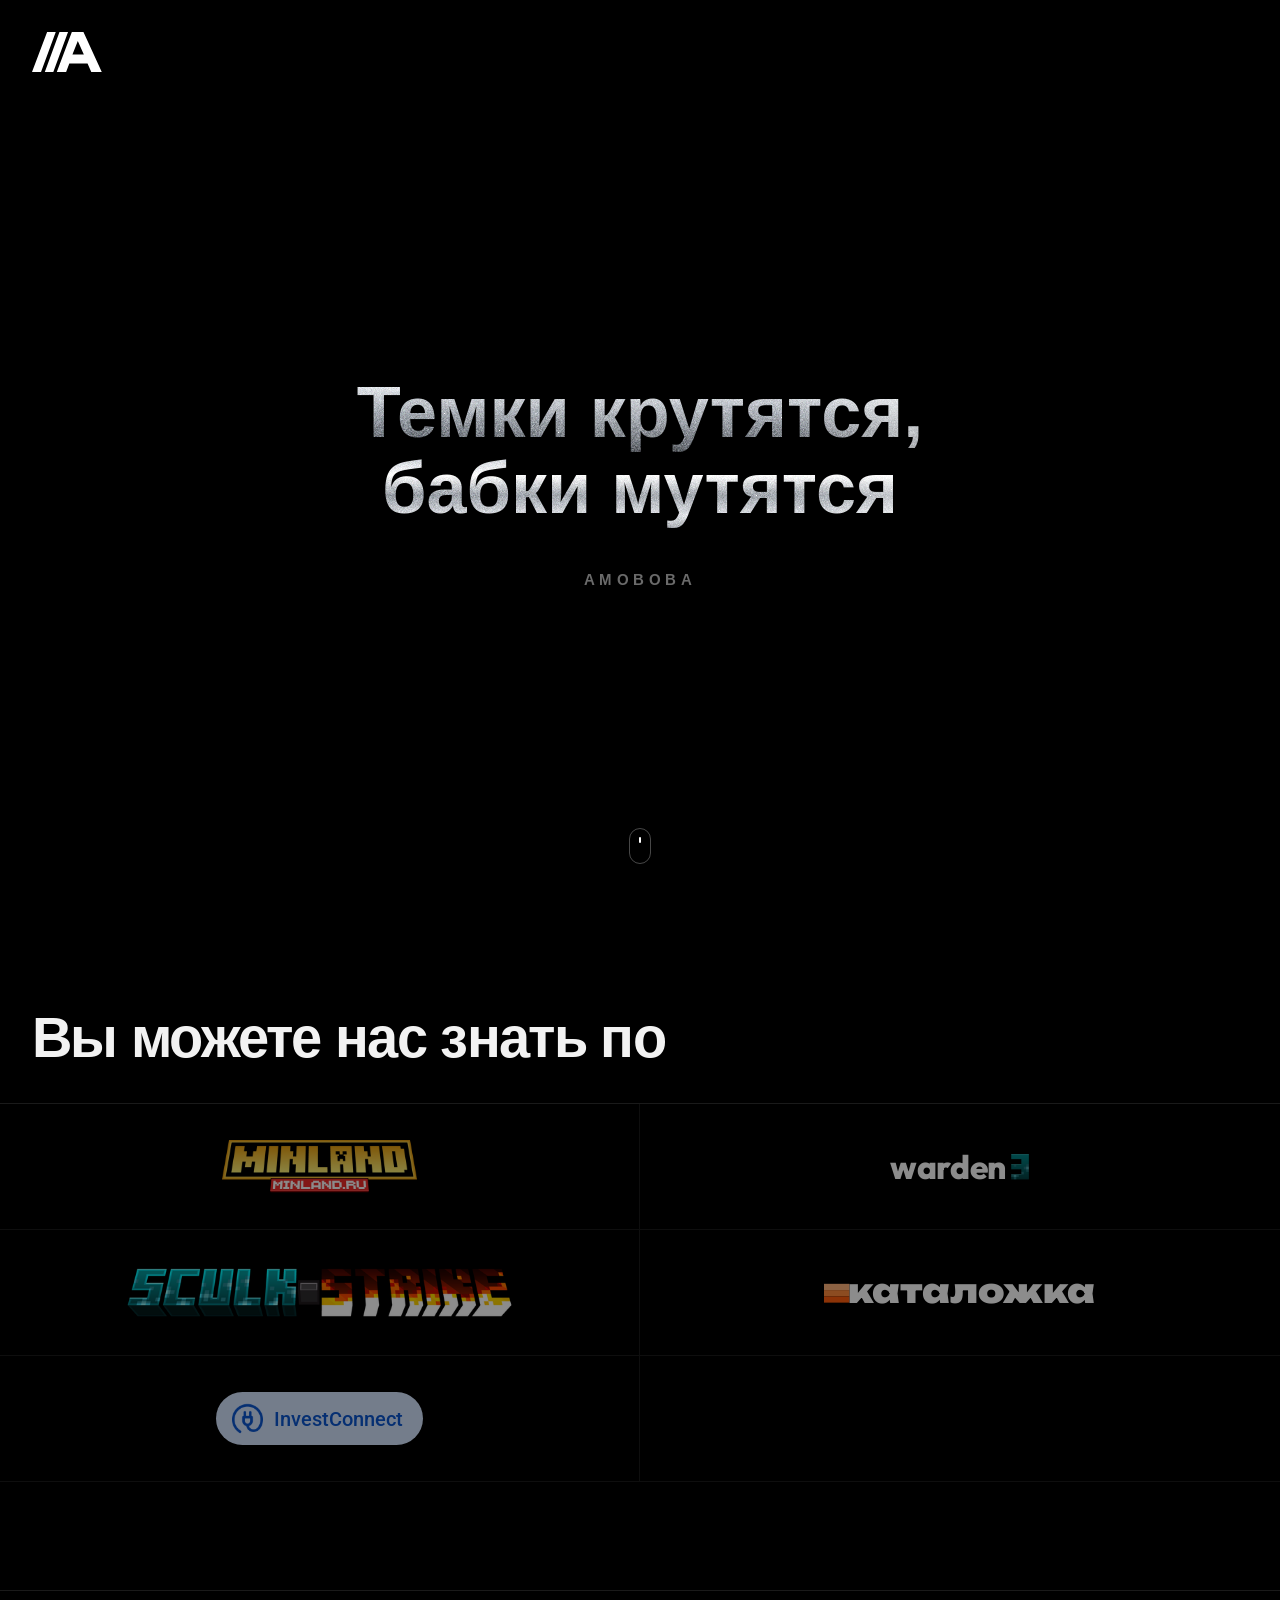
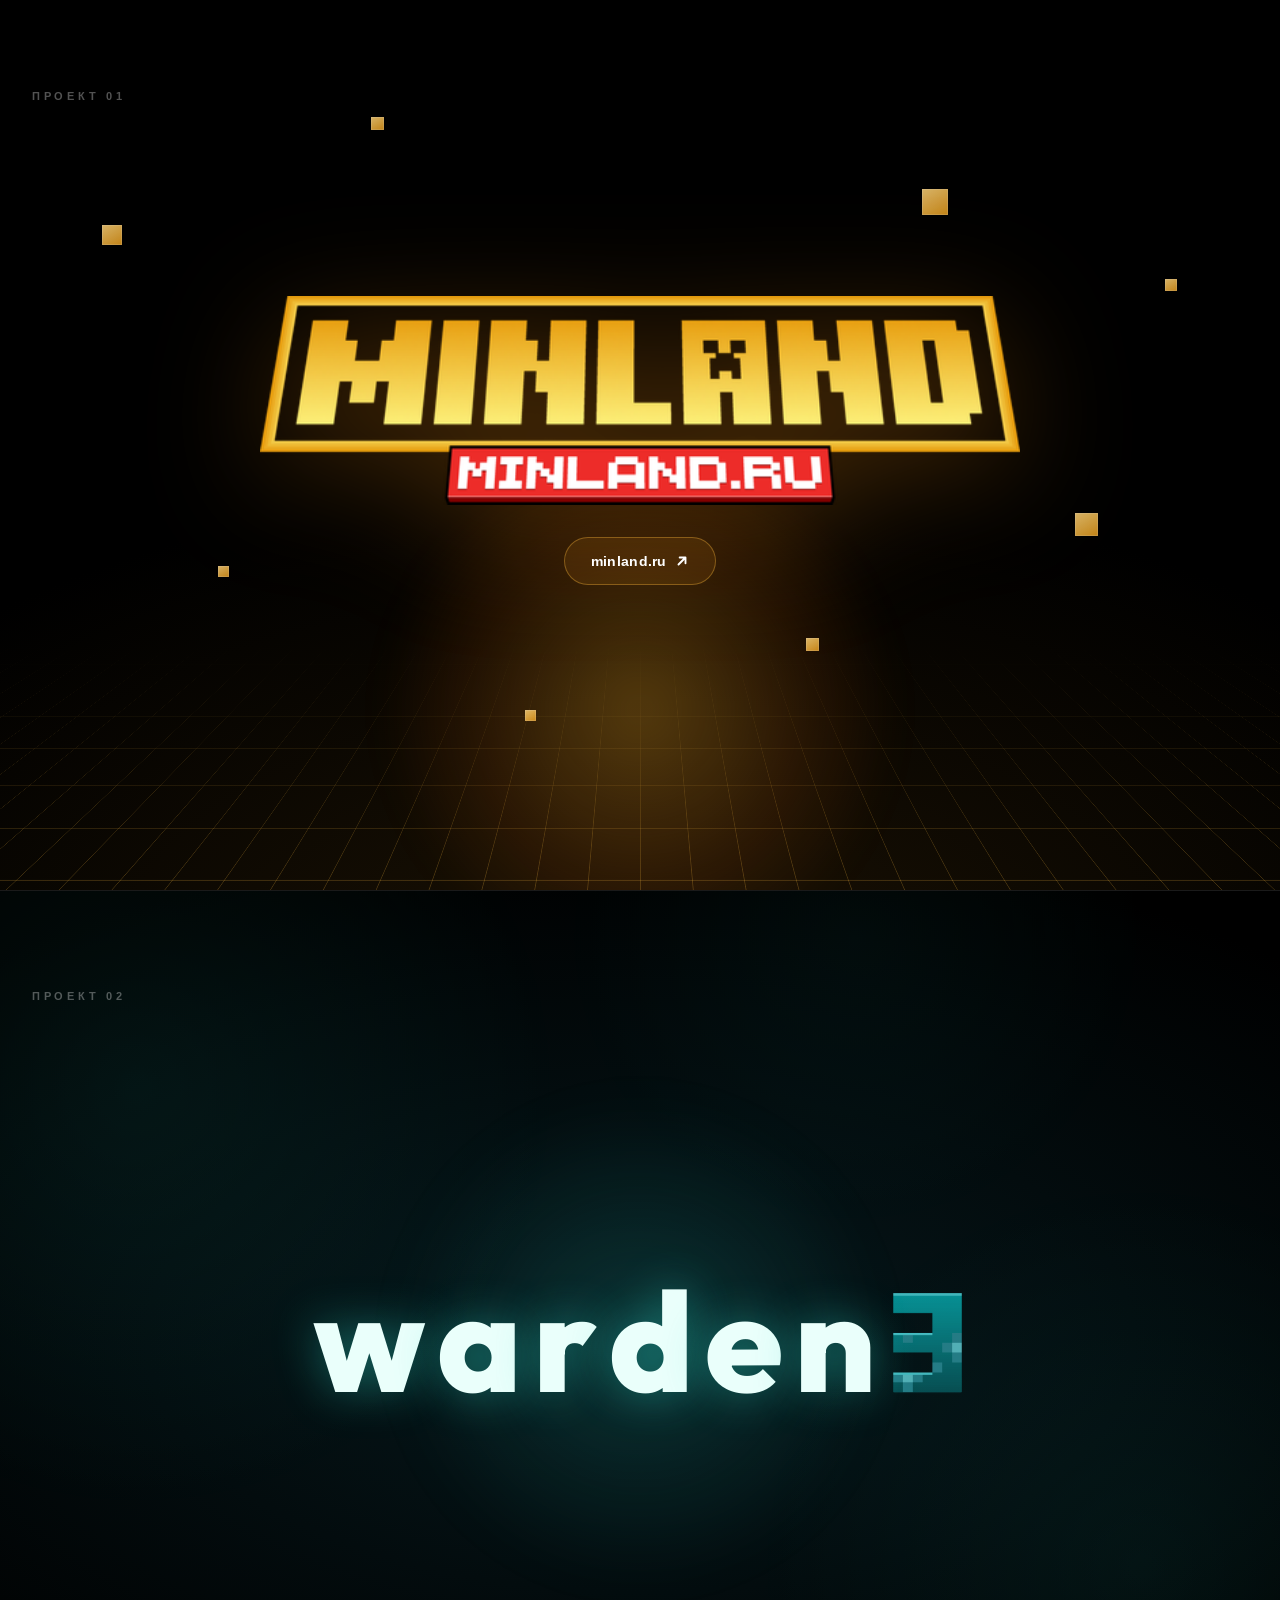
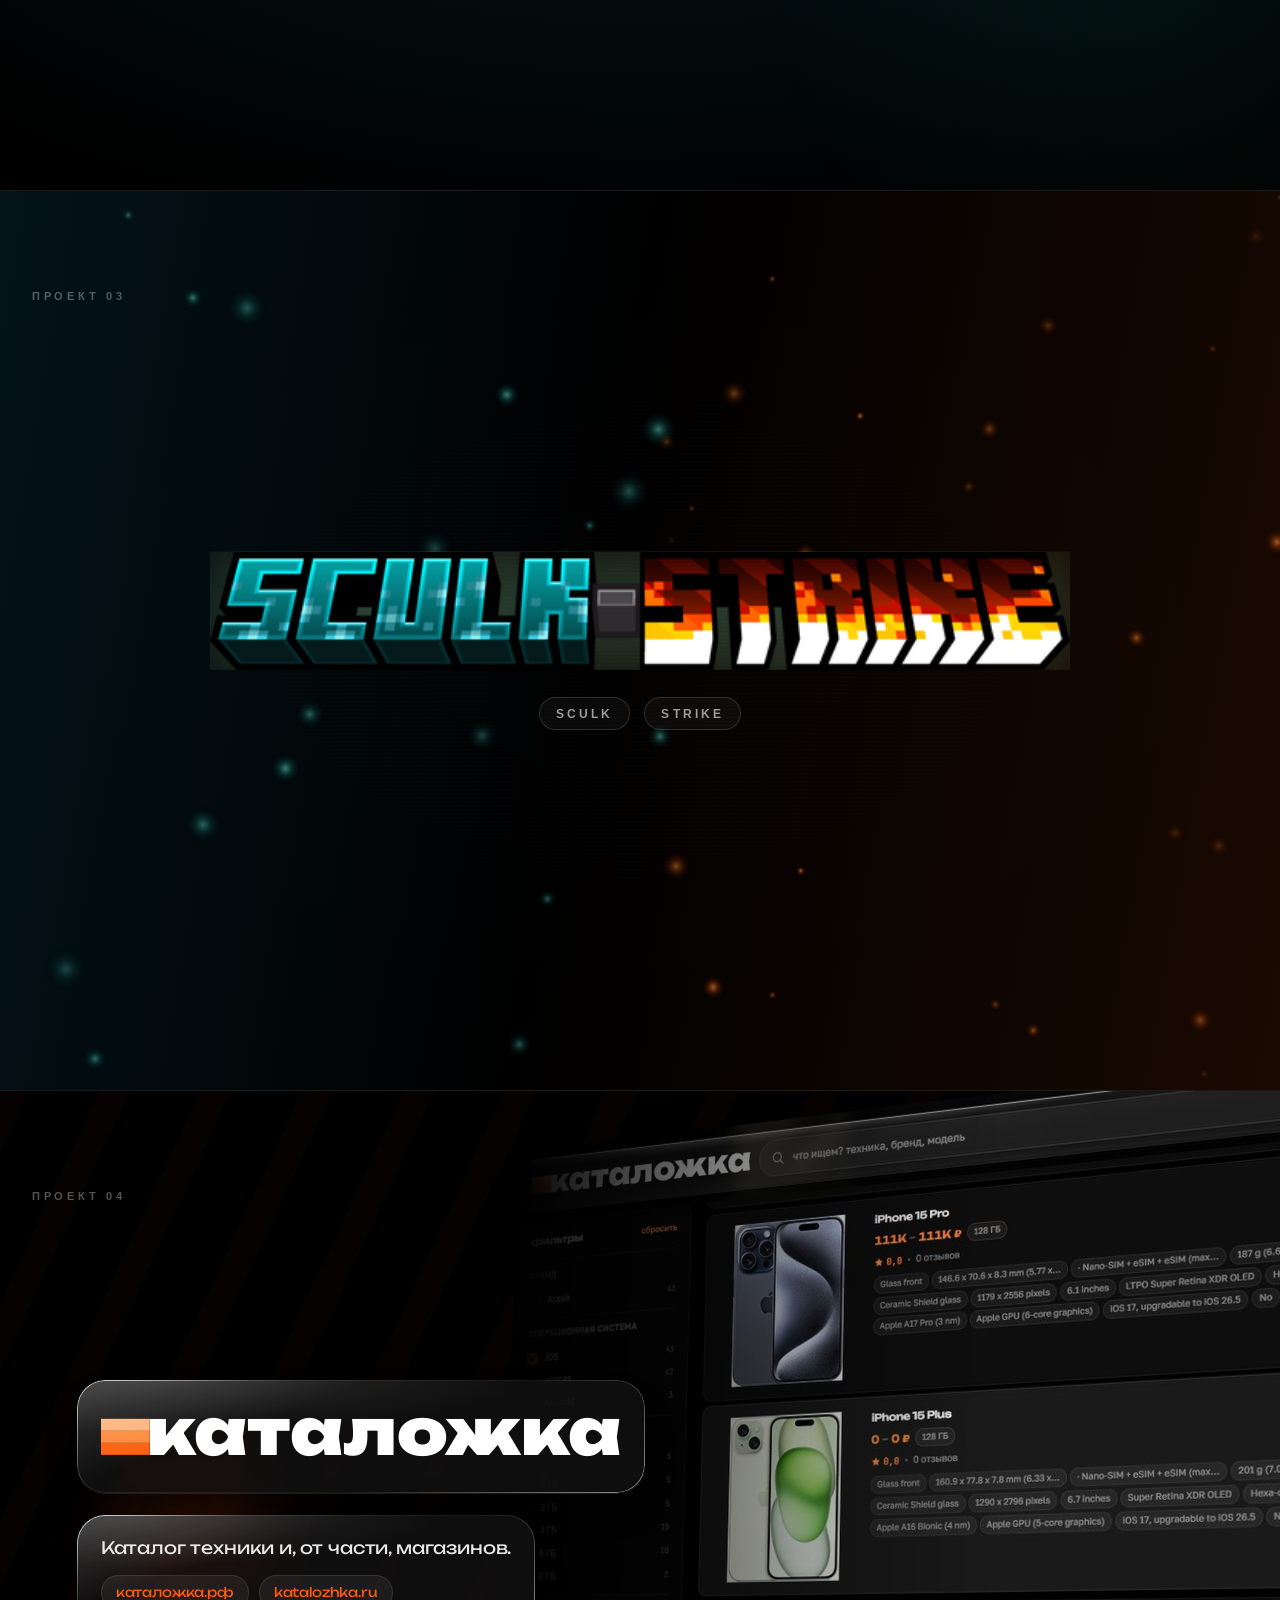
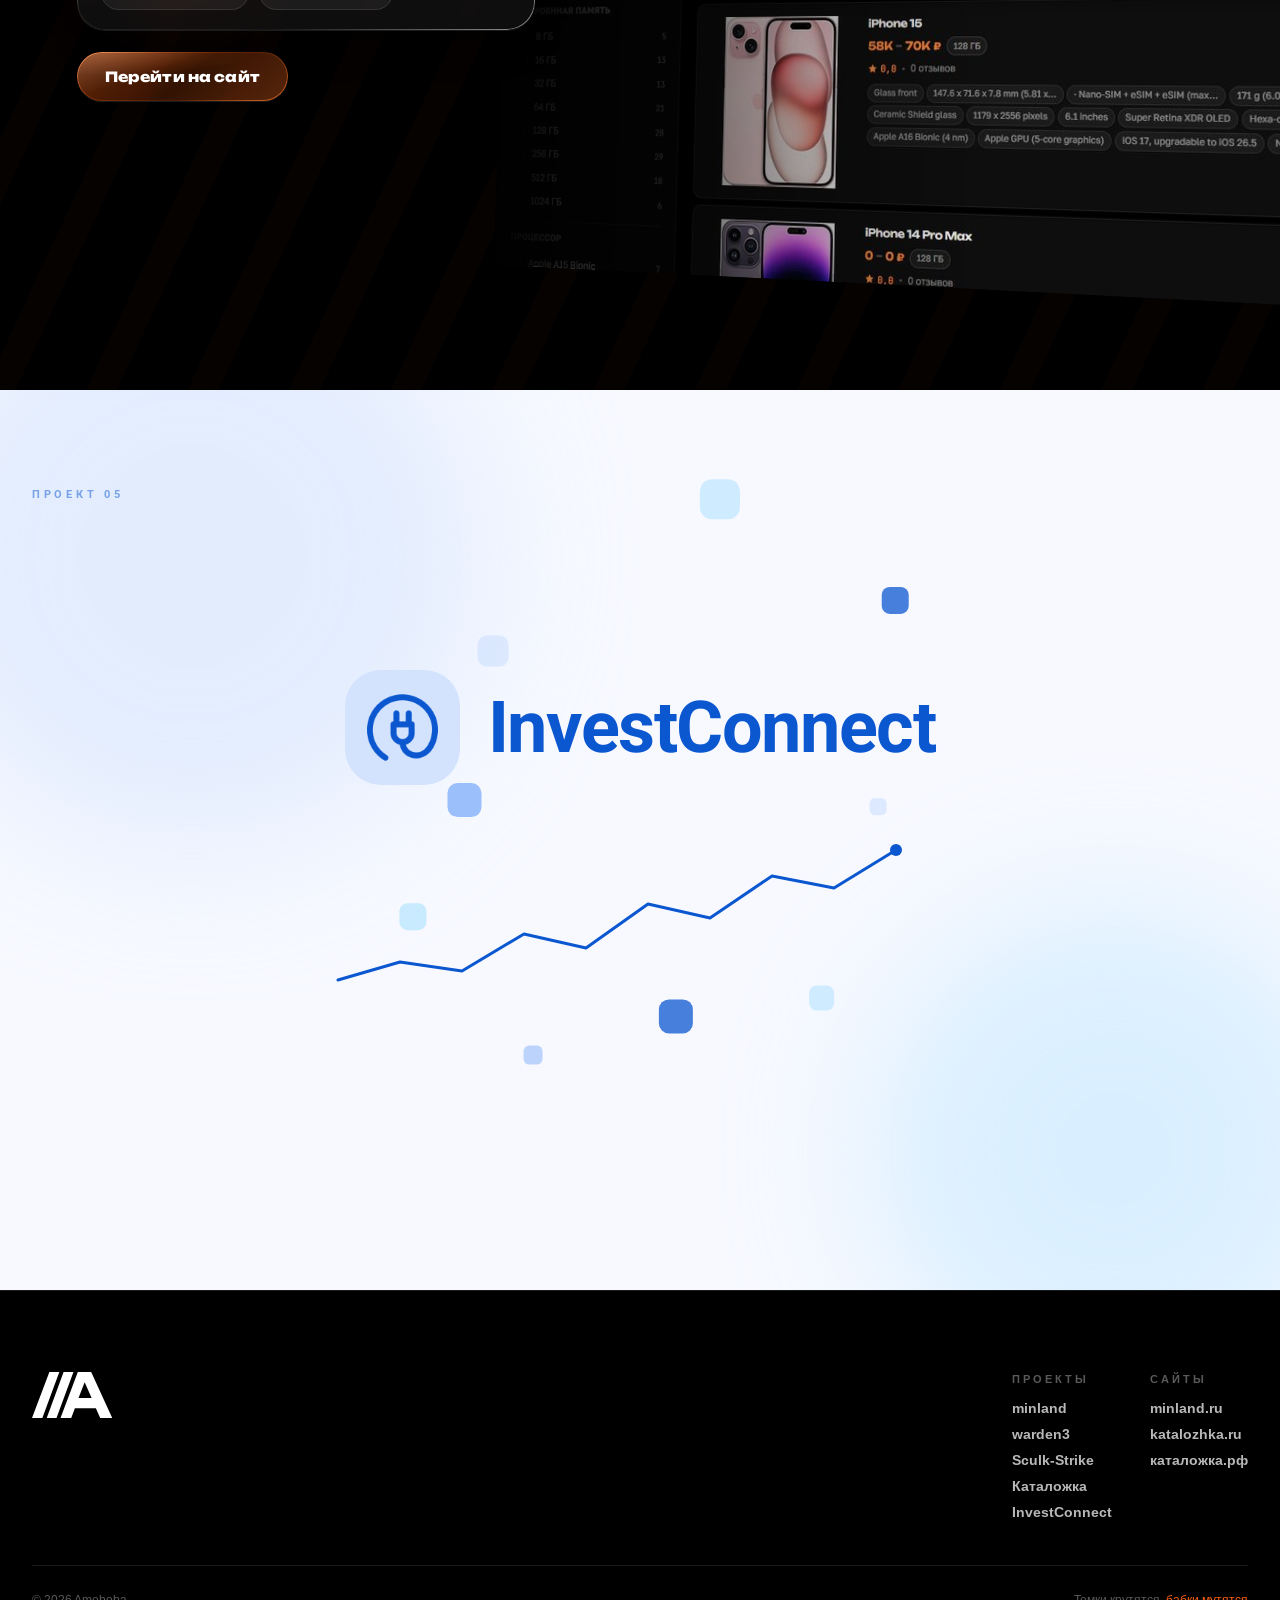
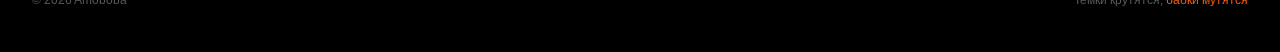
==== index.html @ f7bd3ac0 "Собрать лендинг Amoboba и сделать его динамичнее Страница из одного файла разложена по репозиторию: " ====
<!DOCTYPE html>
<html lang="ru">
<head>
<meta charset="UTF-8">
<meta name="viewport" content="width=device-width, initial-scale=1">
<title>Amoboba — темки крутятся, бабки мутятся</title>
<meta name="description" content="Amoboba — студия. Проекты: minland, warden3, Sculk-Strike, Каталожка, InvestConnect.">
<meta name="theme-color" content="#000000">
<link rel="icon" href="assets/favicon.svg" type="image/svg+xml">
<meta property="og:type" content="website">
<meta property="og:title" content="Amoboba">
<meta property="og:description" content="Темки крутятся, бабки мутятся.">
<meta property="og:url" content="https://amoboba.ru/">
<link rel="preconnect" href="https://fonts.googleapis.com">
<link rel="preconnect" href="https://fonts.gstatic.com" crossorigin>
<link href="https://fonts.googleapis.com/css2?family=Arimo:ital,wght@0,400;0,700;1,400;1,700&family=Roboto:wght@400;500;700&family=Unbounded:wght@400;600;800;900&family=Outfit:wght@500;700;800&display=swap" rel="stylesheet">
<link rel="stylesheet" href="assets/css/style.css">
<noscript><style>.intro{display:none}body{overflow:auto}</style></noscript>
</head>
<body class="loading">

<!-- заставка: марка проявляется вайпом, потом уходит -->
<div class="intro" id="intro" aria-hidden="true">
  <svg class="intro-mark" viewBox="188 353 937 537" xmlns="http://www.w3.org/2000/svg" aria-hidden="true">
      <path fill-rule="evenodd" fill="#FFFFFF" d="
        M391,353 L507,353 L309,890 L188,890 Z
        M557,353 L672,353 L474,890 L360,890 Z
        M723,353 L879,353 L1125,890 L521,890 Z
        M803,473 L884,656 L731,656 Z
        M689,777 L934,777 L984,890 L646,890 Z"/>
    </svg>
</div>

<div class="progress" id="progress" aria-hidden="true"></div>
<div class="spot" id="spot" aria-hidden="true"></div>

<header class="site-head" id="head">
  <div class="top" id="top">
    <button class="bars" id="bars" type="button" tabindex="-1" aria-hidden="true"></button>
    <button class="mark" id="mark" aria-expanded="false" aria-controls="panel" aria-label="Открыть меню">
      <svg viewBox="188 353 937 537" xmlns="http://www.w3.org/2000/svg" aria-hidden="true">
      <path fill-rule="evenodd" fill="#FFFFFF" d="
        M391,353 L507,353 L309,890 L188,890 Z
        M557,353 L672,353 L474,890 L360,890 Z
        M723,353 L879,353 L1125,890 L521,890 Z
        M803,473 L884,656 L731,656 Z
        M689,777 L934,777 L984,890 L646,890 Z"/>
    </svg>
    </button>
  </div>

  <div class="panel" id="panel">
    <div>
      <nav>
        <a href="#about">О нас</a>
        <a href="#products">Продукты</a>
        <a href="#katalozhka">Каталожка</a>
      </nav>
    </div>
  </div>
</header>

<main>

<section class="hero">
  <h1 class="sr">Amoboba — темки крутятся, бабки мутятся</h1>
  <div class="hero-stage" id="hero-stage">
    <canvas id="silver" aria-hidden="true"></canvas>
  </div>
  <p class="hero-sub">Amoboba</p>
  <div class="hero-scroll" aria-hidden="true"></div>
</section>

<!-- фильтр преломления для стекла -->
<svg width="0" height="0" style="position:absolute" aria-hidden="true">
  <filter id="liquid" x="-6%" y="-6%" width="112%" height="112%" color-interpolation-filters="sRGB">
    <!-- карта смещения: R = сдвиг по X, G = сдвиг по Y, центр нейтральный (128) -->
    <feImage preserveAspectRatio="none" x="0" y="0" width="100%" height="100%" result="map"
      href="data:image/svg+xml;utf8,<svg xmlns='http://www.w3.org/2000/svg' width='400' height='300'><defs><linearGradient id='h' x1='0' y1='0' x2='1' y2='0'><stop offset='0' stop-color='%23c00000'/><stop offset='0.28' stop-color='%23800000'/><stop offset='0.72' stop-color='%23800000'/><stop offset='1' stop-color='%23400000'/></linearGradient><linearGradient id='v' x1='0' y1='0' x2='0' y2='1'><stop offset='0' stop-color='%2300c000'/><stop offset='0.28' stop-color='%23008000'/><stop offset='0.72' stop-color='%23008000'/><stop offset='1' stop-color='%23004000'/></linearGradient></defs><rect width='400' height='300' fill='url(%23h)'/><rect width='400' height='300' fill='url(%23v)' style='mix-blend-mode:screen'/></svg>"/>
    <feGaussianBlur in="map" stdDeviation="8" result="softmap"/>
    <feDisplacementMap in="SourceGraphic" in2="softmap" scale="16"
      xChannelSelector="R" yChannelSelector="G"/>
  </filter>
</svg>

<section class="know reveal" id="about">
  <h2 data-split>Вы можете нас знать по</h2>
</section>

<div class="logos reveal" id="products">
  <a class="lg" href="#minland" style="--i:0; --acc:#e59b1c">
    <span class="lg-inner"><img class="lg-img" src="assets/img/minland.png" alt="minland" loading="lazy" decoding="async"></span>
  </a>
  <a class="lg" href="#warden3" style="--i:1; --acc:#2ad3c4">
    <span class="lg-inner"><span class="lg-wd">warden<img src="assets/img/warden3-mark.png" alt="3" loading="lazy" decoding="async"></span></span>
  </a>
  <a class="lg" href="#sculk-strike" style="--i:2; --acc:#2ad3c4">
    <span class="lg-inner"><img class="lg-img" src="assets/img/sculk-strike.png" alt="Sculk-Strike" loading="lazy" decoding="async"></span>
  </a>
  <a class="lg" href="#katalozhka" style="--i:3; --acc:#ff5e0e">
    <span class="lg-inner"><svg class="kat-logo" xmlns="http://www.w3.org/2000/svg" viewBox="0 0 383.78 53.74">
  <defs>
    <style>
      .kt-1 { fill:#fff; font-family:Unbounded-Black, Unbounded; font-size:46.28px; font-variation-settings:'wght' 900; font-weight:800; }
      .kt-2 { letter-spacing:-.03em; }
      .kt-3 { fill:#ffb37a; }
      .kt-4 { letter-spacing:-.01em; }
      .kt-5 { letter-spacing:0em; }
      .kt-6 { letter-spacing:-.05em; }
      .kt-7 { fill:#ff5e0e; }
      .kt-8 { fill:#ff8a3d; }
    </style>
  </defs>
  <rect class="kt-3" y="13.89" width="36" height="8.87"/>
  <rect class="kt-8" y="22.76" width="36" height="8.87"/>
  <rect class="kt-7" y="31.63" width="36" height="8.87"/>
  <text class="kt-1" transform="translate(33.78 40.5)"><tspan class="kt-2" x="0" y="0">к</tspan><tspan class="kt-5" x="34.62" y="0">а</tspan><tspan class="kt-4" x="74.05" y="0">т</tspan><tspan x="105.53" y="0">ал</tspan><tspan class="kt-6" x="184.49" y="0">о</tspan><tspan class="kt-5" x="219.85" y="0">ж</tspan><tspan class="kt-2" x="275.95" y="0">к</tspan><tspan x="310.57" y="0">а</tspan></text>
</svg></span>
  </a>
  <a class="lg" href="#investconnect" style="--i:4; --acc:#0B57D0">
    <span class="lg-inner"><span class="lg-ic"><img src="assets/img/investconnect-icon.png" alt="" loading="lazy" decoding="async">InvestConnect</span></span>
  </a>
  <span class="lg lg--empty" aria-hidden="true" style="--i:5"></span>
</div>

<!-- ================== MINLAND ================== -->
<section class="work work--ml reveal" id="minland">
  <span class="work-eyebrow">Проект 01</span>
  <div class="ml-sun" aria-hidden="true"></div>
  <div class="ml-floor" aria-hidden="true"></div>
  <div class="ml-cubes" aria-hidden="true">
      <i style="left:8%; top:26%; --s:20px; --r:-9deg; --d:4.5s; --dl:0.25s"></i>
      <i style="left:17%; top:64%; --s:11px; --r:-14deg; --d:5.7s; --dl:0.36s"></i>
      <i style="left:29%; top:14%; --s:13px; --r:5deg; --d:5.0s; --dl:0.47s"></i>
      <i style="left:72%; top:22%; --s:26px; --r:-5deg; --d:3.5s; --dl:0.58s"></i>
      <i style="left:84%; top:58%; --s:23px; --r:8deg; --d:3.6s; --dl:0.69s"></i>
      <i style="left:91%; top:32%; --s:12px; --r:17deg; --d:4.6s; --dl:0.8s"></i>
      <i style="left:63%; top:72%; --s:13px; --r:-4deg; --d:5.2s; --dl:0.91s"></i>
      <i style="left:41%; top:80%; --s:11px; --r:18deg; --d:5.0s; --dl:1.02s"></i>
  </div>
  <img class="ml-logo" src="assets/img/minland.png" alt="minland" loading="lazy" decoding="async">
  <a class="visit" href="https://minland.ru" target="_blank" rel="noopener">minland.ru <svg viewBox="0 0 12 12" fill="none" aria-hidden="true"><path d="M3 9L9 3M9 3H4M9 3V8" stroke="currentColor" stroke-width="1.6" stroke-linecap="round" stroke-linejoin="round"/></svg></a>
</section>

<!-- ================== WARDEN3 ================== -->
<section class="work work--wd reveal" id="warden3" data-cursor>
  <span class="work-eyebrow">Проект 02</span>
  <div class="wd-veins" aria-hidden="true"></div>
  <div class="wd-echo" aria-hidden="true"></div>
  <div class="wd-rings" aria-hidden="true">
    <i style="--dl:0s"></i><i style="--dl:.8s"></i><i style="--dl:1.6s"></i><i style="--dl:2.4s"></i>
  </div>
  <div class="wd-mark"><span class="ch" style="--i:0">w</span><span class="ch" style="--i:1">a</span><span class="ch" style="--i:2">r</span><span class="ch" style="--i:3">d</span><span class="ch" style="--i:4">e</span><span class="ch" style="--i:5">n</span><img src="assets/img/warden3-mark.png" alt="3" loading="lazy" decoding="async"></div>
</section>

<!-- ================== SCULK-STRIKE ================== -->
<section class="work work--ss reveal" id="sculk-strike">
  <span class="work-eyebrow">Проект 03</span>
  <canvas id="ss-canvas" aria-hidden="true"></canvas>
  <div class="ss-scan" aria-hidden="true"></div>
  <img class="ss-logo" src="assets/img/sculk-strike.png" alt="Sculk-Strike" loading="lazy" decoding="async">
  <div class="ss-note" aria-hidden="true"><span>sculk</span><span>strike</span></div>
</section>

<!-- ================== КАТАЛОЖКА ================== -->
<section class="work work--kat reveal" id="katalozhka">
  <span class="work-eyebrow">Проект 04</span>
  <div class="kat-lines" aria-hidden="true"></div>
  <div class="kat-inner">
    <div class="kat-glow" aria-hidden="true"></div>
    <div class="kat-plate glass"><i class="sheen"></i>
      <svg class="kat-logo kat-logo--big" xmlns="http://www.w3.org/2000/svg" viewBox="0 0 383.78 53.74">
  <defs>
    <style>
      .kt-1 { fill:#fff; font-family:Unbounded-Black, Unbounded; font-size:46.28px; font-variation-settings:'wght' 900; font-weight:800; }
      .kt-2 { letter-spacing:-.03em; }
      .kt-3 { fill:#ffb37a; }
      .kt-4 { letter-spacing:-.01em; }
      .kt-5 { letter-spacing:0em; }
      .kt-6 { letter-spacing:-.05em; }
      .kt-7 { fill:#ff5e0e; }
      .kt-8 { fill:#ff8a3d; }
    </style>
  </defs>
  <rect class="kt-3" y="13.89" width="36" height="8.87"/>
  <rect class="kt-8" y="22.76" width="36" height="8.87"/>
  <rect class="kt-7" y="31.63" width="36" height="8.87"/>
  <text class="kt-1" transform="translate(33.78 40.5)"><tspan class="kt-2" x="0" y="0">к</tspan><tspan class="kt-5" x="34.62" y="0">а</tspan><tspan class="kt-4" x="74.05" y="0">т</tspan><tspan x="105.53" y="0">ал</tspan><tspan class="kt-6" x="184.49" y="0">о</tspan><tspan class="kt-5" x="219.85" y="0">ж</tspan><tspan class="kt-2" x="275.95" y="0">к</tspan><tspan x="310.57" y="0">а</tspan></text>
</svg>
    </div>
    <div class="kat-body glass">
      <p>Каталог техники и, от части, магазинов.</p>
      <p class="kat-domains"><span>каталожка.рф</span><span>katalozhka.ru</span></p>
    </div>
    <a class="kat-btn glass" href="https://katalozhka.ru" target="_blank" rel="noopener"><i class="sheen"></i>Перейти на сайт</a>
  </div>
  <div class="kat-shot" aria-hidden="true">
    <img src="assets/img/katalozhka-shot.jpg" alt="" loading="lazy" decoding="async">
  </div>
</section>

<!-- ================== INVESTCONNECT ================== -->
<section class="work work--ic reveal" id="investconnect">
  <span class="work-eyebrow">Проект 05</span>
  <div class="ic-blob a" aria-hidden="true"></div>
  <div class="ic-blob b" aria-hidden="true"></div>
  <div class="ic-orbit" aria-hidden="true">
      <i style="--a:-8.1deg; --r:240px; --s:17px; --c:#D3E3FD; --dl:0.0s"></i>
      <i style="--a:41.0deg; --r:240px; --s:25px; --c:#C2E7FF; --dl:0.4s"></i>
      <i style="--a:78.5deg; --r:180px; --s:34px; --c:#0B57D0; --dl:0.8s"></i>
      <i style="--a:116.6deg; --r:240px; --s:19px; --c:#A8C7FA; --dl:1.2s"></i>
      <i style="--a:161.5deg; --r:240px; --s:27px; --c:#B9E6FE; --dl:1.6s"></i>
      <i style="--a:192.8deg; --r:180px; --s:34px; --c:#7CACF8; --dl:2.0s"></i>
      <i style="--a:232.1deg; --r:240px; --s:31px; --c:#D3E3FD; --dl:2.4s"></i>
      <i style="--a:283.2deg; --r:350px; --s:40px; --c:#C2E7FF; --dl:2.8s"></i>
      <i style="--a:316.7deg; --r:350px; --s:27px; --c:#0B57D0; --dl:3.2s"></i>
  </div>
  <div class="ic-head">
    <div class="ic-badge"><img src="assets/img/investconnect-icon.png" alt="" loading="lazy" decoding="async"></div>
    <div class="ic-title">InvestConnect</div>
  </div>
  <svg class="ic-chart" viewBox="0 0 620 180" aria-hidden="true">
    <path d="M8 150 L70 132 L132 141 L194 104 L256 118 L318 74 L380 88 L442 46 L504 58 L566 20"/>
    <circle class="ic-dot" cx="566" cy="20" r="6"/>
  </svg>
</section>

</main>

<footer class="site-foot">
  <div class="foot-top">
    <div class="foot-mark"><svg viewBox="188 353 937 537" xmlns="http://www.w3.org/2000/svg" aria-hidden="true">
      <path fill-rule="evenodd" fill="#FFFFFF" d="
        M391,353 L507,353 L309,890 L188,890 Z
        M557,353 L672,353 L474,890 L360,890 Z
        M723,353 L879,353 L1125,890 L521,890 Z
        M803,473 L884,656 L731,656 Z
        M689,777 L934,777 L984,890 L646,890 Z"/>
    </svg></div>
    <nav class="foot-nav">
      <div class="foot-col">
        <b>Проекты</b>
        <a href="#minland">minland</a>
        <a href="#warden3">warden3</a>
        <a href="#sculk-strike">Sculk-Strike</a>
        <a href="#katalozhka">Каталожка</a>
        <a href="#investconnect">InvestConnect</a>
      </div>
      <div class="foot-col">
        <b>Сайты</b>
        <a href="https://minland.ru" target="_blank" rel="noopener">minland.ru</a>
        <a href="https://katalozhka.ru" target="_blank" rel="noopener">katalozhka.ru</a>
        <a href="https://xn--80abhzfgcgm.xn--p1ai" target="_blank" rel="noopener">каталожка.рф</a>
      </div>
    </nav>
  </div>
  <div class="foot-bottom">
    <span>&copy; 2026 Amoboba</span>
    <span>Темки крутятся, <em>бабки мутятся</em></span>
  </div>
</footer>

<script src="assets/js/main.js" defer></script>
</body>
</html>
---- assets/css/style.css ----
/* ==========================================================================
   Amoboba — landing
   Палитра: чёрный холст, белая типографика, оранжевый акцент бренда.
   Каждая секция несёт собственный цветовой характер продукта.
   ========================================================================== */

:root{
  --h: clamp(30px, 3.4vw, 40px);
  --pad: clamp(20px, 2.5vw, 32px);
  --head-h: calc(var(--h) + var(--pad) * 2);
  --tile: calc(var(--h) * 166 / 537);
  --ext: 0px;
  --phase: calc(var(--h) * 120 / 537);
  --ease: cubic-bezier(.22,.8,.24,1);
  --spring: cubic-bezier(.34,1.56,.5,1);

  --brand: #ff5e0e;
  --line: #1a1a1a;

  /* позиция курсора для световых эффектов (обновляется из JS) */
  --mx: 50vw;
  --my: 50vh;
  --glow: 0;
}

*{margin:0; padding:0; box-sizing:border-box}
html{scroll-behavior:smooth}

[id]{scroll-margin-top:var(--head-h)}

body{
  background:#000; color:#fff;
  font-family:"Arimo", Arial, Helvetica, sans-serif;
  min-height:100vh; overflow-x:hidden;
  -webkit-font-smoothing:antialiased;
}

.sr{position:absolute; width:1px; height:1px; overflow:hidden; clip:rect(0 0 0 0); white-space:nowrap}

/* ================== ГЛОБАЛЬНЫЙ СВЕТ ЗА КУРСОРОМ ================== */
.spot{
  position:fixed; inset:0; z-index:1; pointer-events:none;
  background:radial-gradient(420px 420px at var(--mx) var(--my),
    rgba(255,255,255,.055), rgba(255,255,255,.018) 42%, transparent 68%);
  opacity:var(--glow);
  transition:opacity .6s var(--ease);
  mix-blend-mode:screen;
}

/* ================== ПОЛОСА ПРОГРЕССА ================== */
.progress{
  position:fixed; top:0; left:0; height:2px; z-index:60;
  width:100%; transform-origin:0 50%; transform:scaleX(var(--sp, 0));
  background:linear-gradient(90deg, #fff, var(--brand));
  pointer-events:none;
}

/* ================== ИНТРО ================== */
.intro{
  position:fixed; inset:0; z-index:100; background:#000;
  display:grid; place-items:center;
  transition:opacity .7s var(--ease), visibility .7s;
}
.intro svg{height:clamp(44px,7vw,86px); width:auto; display:block}
.intro .intro-mark{
  clip-path:inset(0 100% 0 0);
  animation:introWipe 1s var(--ease) .1s forwards;
}
@keyframes introWipe{to{clip-path:inset(0 0 0 0)}}
.intro.done{opacity:0; visibility:hidden}
body.loading{overflow:hidden}

/* ================== ШАПКА ================== */
.site-head{
  position:fixed; top:0; left:0; right:0; z-index:50;
  transition:transform .45s var(--ease), background .4s var(--ease), backdrop-filter .4s var(--ease);
}
.site-head.stuck{
  background:rgba(0,0,0,.62);
  backdrop-filter:blur(16px) saturate(140%);
  -webkit-backdrop-filter:blur(16px) saturate(140%);
  box-shadow:0 1px 0 rgba(255,255,255,.07);
}
.site-head.hide{transform:translateY(-105%)}

.top{
  display:grid; grid-template-columns:0fr auto; align-items:center;
  padding:var(--pad);
  transition:grid-template-columns .55s var(--ease);
}
.top.open{grid-template-columns:1fr auto}

.bars{
  position:relative; min-width:0; height:var(--h);
  clip-path:inset(0 calc(var(--ext) * -1) 0 0);
  background:none; border:0; padding:0; cursor:default;
}
.top.open .bars{cursor:pointer}
.bars::after{
  content:""; position:absolute; top:0; bottom:0; left:0; right:calc(var(--ext) * -1);
  background-image:url("data:image/svg+xml;utf8,<svg xmlns='http://www.w3.org/2000/svg' viewBox='0 353 166 537'><g fill='%23ffffff'><path d='M0,353 L116,353 L-82,890 L-203,890 Z'/><path transform='translate(166,0)' d='M0,353 L116,353 L-82,890 L-203,890 Z'/><path transform='translate(332,0)' d='M0,353 L116,353 L-82,890 L-203,890 Z'/></g></svg>");
  background-repeat:repeat-x;
  background-size:var(--tile) 100%;
  background-position:right var(--phase) center;
  opacity:0; transition:opacity .3s ease;
}
.top.open .bars::after{opacity:1}

.mark{
  position:relative; z-index:1;
  background:none; border:0; padding:0; cursor:pointer;
  display:block; line-height:0;
  transition:transform .4s var(--spring);
}
.mark:hover{transform:translateY(-2px)}
.mark svg{height:var(--h); width:auto; display:block}
.mark:focus-visible{outline:1px solid #fff; outline-offset:3px}

.panel{display:grid; grid-template-rows:0fr; transition:grid-template-rows .45s var(--ease)}
.panel > div{overflow:hidden}
.top.open + .panel{grid-template-rows:1fr}
.panel nav{padding:4px var(--pad) var(--pad); display:flex; flex-direction:column; align-items:flex-start}
.panel a{
  display:block; padding:10px 0;
  color:#fff; text-decoration:none;
  font-size:14px; font-weight:700; line-height:1;
  opacity:0; transform:translateY(-8px);
  transition:opacity .3s ease, transform .3s var(--ease), letter-spacing .3s var(--ease);
}
.top.open + .panel a{opacity:1; transform:none}
.top.open + .panel a:nth-child(1){transition-delay:.14s}
.top.open + .panel a:nth-child(2){transition-delay:.20s}
.top.open + .panel a:nth-child(3){transition-delay:.26s}
.panel a:hover{opacity:.6; letter-spacing:.06em}
.panel a:focus-visible{outline:1px solid #fff; outline-offset:4px}

/* ================== ГЕРОЙ ================== */
.hero{
  position:relative; z-index:2;
  min-height:100svh;
  display:flex; flex-direction:column; align-items:center; justify-content:center;
  padding:calc(var(--head-h) + clamp(24px,3.5vh,44px)) var(--pad) clamp(56px,9vh,110px);
  perspective:1200px;
}
.hero-stage{
  width:100%; max-width:900px;
  transform:rotateX(var(--ry, 0deg)) rotateY(var(--rx, 0deg));
  transition:transform .5s var(--ease);
  transform-style:preserve-3d;
}
#silver{display:block; width:100%; height:auto; opacity:0; animation:heroIn 1.2s var(--ease) .25s forwards}
@keyframes heroIn{to{opacity:1}}

.hero-sub{
  margin-top:clamp(18px,3vh,34px);
  font-size:clamp(12px,1.3vw,15px); font-weight:700;
  letter-spacing:.3em; text-transform:uppercase; color:#6a6a6a;
  text-align:center;
  opacity:0; animation:heroIn 1s var(--ease) 1s forwards;
}

/* стрелка «вниз» */
.hero-scroll{
  position:absolute; left:50%; bottom:clamp(18px,4vh,38px);
  transform:translateX(-50%);
  width:22px; height:36px; border:1px solid rgba(255,255,255,.28); border-radius:999px;
  opacity:0; animation:heroIn 1s var(--ease) 1.3s forwards;
}
.hero-scroll::after{
  content:""; position:absolute; left:50%; top:8px; width:2px; height:6px; border-radius:2px;
  background:#fff; transform:translateX(-50%);
  animation:scrollDot 1.9s var(--ease) infinite;
}
@keyframes scrollDot{
  0%{opacity:0; transform:translate(-50%,0)}
  25%{opacity:1}
  75%{opacity:0; transform:translate(-50%,14px)}
  100%{opacity:0}
}

/* ================== ВЫ МОЖЕТЕ НАС ЗНАТЬ ПО ================== */
.know{
  position:relative; z-index:2;
  padding:clamp(60px,12vh,140px) var(--pad) clamp(26px,4vh,44px);
  max-width:1100px;
}
.know h2{
  font-size:clamp(24px,4.4vw,58px); font-weight:700; line-height:1.05; letter-spacing:-.03em;
  color:#f2f2f2;
}
.know .w{
  display:inline-block;
  opacity:0; transform:translateY(28px) rotate(2deg);
  transition:opacity .7s var(--ease), transform .9s var(--spring);
  transition-delay:calc(var(--i) * 60ms);
}
.know.in .w{opacity:1; transform:none}

/* ---- сетка логотипов ---- */
.logos{
  position:relative; z-index:2;
  padding-bottom:clamp(60px,12vh,140px);
  display:grid; grid-template-columns:1fr 1fr;
  border-top:1px solid var(--line);
  width:100%; overflow:hidden;
}
.lg{
  position:relative; isolation:isolate;
  display:flex; align-items:center; justify-content:center;
  min-width:0; min-height:clamp(110px,14vh,170px); padding:20px;
  border-bottom:1px solid var(--line); border-right:1px solid var(--line);
  text-decoration:none;
  opacity:0; transform:translateY(18px);
  transition:opacity .45s var(--ease), transform .45s var(--spring);
}
.logos.in .lg{opacity:.55; transform:none; transition-delay:calc(var(--i) * 80ms)}
.lg:nth-child(2n){border-right:0}
/* световое пятно внутри плитки — идёт за курсором */
.lg::before{
  content:""; position:absolute; inset:0; z-index:-1; opacity:0;
  background:radial-gradient(240px 240px at var(--lx,50%) var(--ly,50%),
    rgba(255,255,255,.10), transparent 70%);
  transition:opacity .35s var(--ease);
}
/* акцентная линия снизу */
.lg::after{
  content:""; position:absolute; left:0; right:0; bottom:-1px; height:1px;
  background:linear-gradient(90deg, transparent, var(--acc, #fff), transparent);
  transform:scaleX(0); transform-origin:50% 50%;
  transition:transform .5s var(--ease);
}
.logos.in .lg:hover{opacity:1; transform:translateY(-3px); transition-delay:0s}
.lg:hover::before{opacity:1}
.lg:hover::after{transform:scaleX(1)}
.logos.in .lg:focus-visible{outline:1px solid #fff; outline-offset:-6px; opacity:1; transition-delay:0s}
.lg-inner{
  display:flex; align-items:center; justify-content:center; max-width:100%;
  transition:transform .35s var(--ease);
}
.lg:hover .lg-inner{transform:scale(1.05)}

.lg-name{
  font-family:"Arimo",Arial,sans-serif; font-weight:700; color:#fff;
  font-size:clamp(15px,2.1vw,30px); letter-spacing:-.01em;
  white-space:nowrap; text-align:center;
}
.kat-logo{height:clamp(22px,3vw,38px); width:auto; max-width:100%; display:block; overflow:visible}
.lg-img{max-height:clamp(30px,4.2vw,54px); width:auto; max-width:100%; display:block}
.lg-wd{
  display:flex; align-items:baseline; gap:.12em;
  font-family:"Outfit",Arial,sans-serif; font-weight:800; color:#fff;
  font-size:clamp(19px,2.6vw,34px); letter-spacing:-.01em; white-space:nowrap;
}
.lg-wd img{height:.82em; width:auto; display:block; transform:translateY(.05em)}

.lg-ic{
  display:flex; align-items:center; gap:11px;
  background:#D3E3FD; border-radius:999px; padding:11px 20px 11px 16px;
  font-family:"Roboto",system-ui,sans-serif; font-weight:500; color:#0B57D0;
  font-size:clamp(13px,1.6vw,21px); white-space:nowrap; max-width:100%;
  transition:border-radius .5s var(--ease);
}
.lg:hover .lg-ic{border-radius:16px}
.lg-ic img{width:clamp(24px,2.4vw,32px); height:clamp(24px,2.4vw,32px); display:block}

@media (max-width:560px){
  .lg{min-height:96px; padding:16px 10px}
  .lg-name{font-size:16px}
  .lg-ic{font-size:13px; padding:8px 14px 8px 10px; gap:8px}
  .lg-ic img{width:20px; height:20px}
  .kat-logo{height:20px}
}

/* ================== ОБЩЕЕ ДЛЯ СЕКЦИЙ ================== */
.work{
  min-height:100svh;
  display:flex; align-items:center; justify-content:center;
  padding:var(--pad); position:relative; overflow:hidden;
  z-index:2;
}
.work-eyebrow{
  position:absolute; left:var(--pad); top:calc(var(--head-h) - 6px); z-index:5;
  font-size:11px; font-weight:700; letter-spacing:.34em; text-transform:uppercase;
  color:rgba(255,255,255,.32);
  opacity:0; transform:translateY(-8px);
  transition:opacity .7s var(--ease) .1s, transform .7s var(--ease) .1s;
}
.work.in .work-eyebrow{opacity:1; transform:none}
.work--ic .work-eyebrow{color:rgba(11,87,208,.5)}

.visit{
  display:inline-flex; align-items:center; gap:.6em;
  font-family:"Arimo",Arial,sans-serif; font-weight:700;
  font-size:clamp(12px,1.2vw,14px); letter-spacing:.02em;
  text-decoration:none; color:#fff;
  padding:clamp(11px,1.3vw,15px) clamp(18px,2vw,26px);
  border:1px solid rgba(255,255,255,.22); border-radius:999px;
  background:rgba(255,255,255,.04);
  transition:transform .3s var(--spring), background .3s var(--ease), border-color .3s var(--ease);
}
.visit svg{width:1em; height:1em; transition:transform .3s var(--ease)}
.visit:hover{transform:translateY(-3px); background:rgba(255,255,255,.1); border-color:rgba(255,255,255,.45)}
.visit:hover svg{transform:translate(3px,-3px)}

/* ================== MINLAND ================== */
.work--ml{
  background:radial-gradient(120% 90% at 50% 110%, #1b1204 0%, #000 62%);
  border-top:1px solid var(--line);
  flex-direction:column; gap:clamp(20px,3.5vh,40px);
  perspective:520px;
}
/* «пол» из пикселей, уходящий за горизонт */
.ml-floor{
  position:absolute; left:-50%; right:-50%; bottom:-14%; height:78%;
  z-index:0; pointer-events:none;
  transform:rotateX(74deg);
  transform-origin:50% 100%;
  background-image:
    linear-gradient(rgba(255,190,60,.24) 1px, transparent 1px),
    linear-gradient(90deg, rgba(255,190,60,.24) 1px, transparent 1px);
  background-size:64px 64px;
  animation:mlRun 2.4s linear infinite;
  /* гаснет и у горизонта, и у самого низа — чтобы не было жёсткого стыка секций */
  -webkit-mask-image:linear-gradient(to top, transparent 0%, #000 16%, rgba(0,0,0,.35) 48%, transparent 80%);
  mask-image:linear-gradient(to top, transparent 0%, #000 16%, rgba(0,0,0,.35) 48%, transparent 80%);
}
@keyframes mlRun{to{background-position:0 64px, 0 0}}
.ml-sun{
  position:absolute; left:50%; bottom:14%; width:min(60vw,540px); aspect-ratio:1;
  transform:translate(-50%, 40%);
  background:radial-gradient(circle, rgba(255,178,40,.30), rgba(255,120,20,.10) 45%, transparent 68%);
  filter:blur(18px); z-index:0; pointer-events:none;
  animation:mlBreath 8s ease-in-out infinite alternate;
}
@keyframes mlBreath{0%{opacity:.6; transform:translate(-50%,40%) scale(.94)}100%{opacity:1; transform:translate(-50%,40%) scale(1.07)}}
/* парящие «блоки» */
.ml-cubes{position:absolute; inset:0; z-index:1; pointer-events:none}
.ml-cubes i{
  position:absolute; display:block; width:var(--s); height:var(--s);
  background:linear-gradient(150deg, #ffd479, #e59b1c);
  box-shadow:0 0 0 1px rgba(255,255,255,.18) inset, 0 18px 40px -18px rgba(255,150,20,.7);
  opacity:.0;
  animation:mlFloat var(--d) ease-in-out infinite alternate, mlFade .9s var(--ease) forwards;
  animation-delay:0s, var(--dl);
}
@keyframes mlFade{to{opacity:.85}}
@keyframes mlFloat{
  0%{transform:translateY(0) rotate(var(--r))}
  100%{transform:translateY(-26px) rotate(calc(var(--r) + 8deg))}
}
.ml-logo{
  position:relative; z-index:2;
  width:min(78vw,760px); height:auto; display:block;
  filter:drop-shadow(0 24px 60px rgba(255,150,20,.35));
  opacity:0; transform:translateY(34px) scale(.94);
  transition:opacity .9s var(--ease), transform 1.1s var(--spring);
}
.work--ml.in .ml-logo{opacity:1; transform:none}
.work--ml .visit{
  position:relative; z-index:2;
  border-color:rgba(255,190,60,.35); background:rgba(255,160,30,.10);
  opacity:0; transform:translateY(16px);
  transition:opacity .7s var(--ease) .45s, transform .7s var(--spring) .45s,
             background .3s var(--ease), border-color .3s var(--ease);
}
.work--ml.in .visit{opacity:1; transform:none}
.work--ml .visit:hover{background:rgba(255,160,30,.2); border-color:rgba(255,190,60,.7)}

/* ================== WARDEN3 ================== */
.work--wd{
  background:radial-gradient(110% 80% at 50% 50%, #06181c 0%, #000 70%);
  border-top:1px solid var(--line);
  flex-direction:column; gap:clamp(16px,2.6vh,30px);
}
/* сонар: кольца бьются как сердце */
.wd-rings{position:absolute; inset:0; z-index:0; display:grid; place-items:center; pointer-events:none}
.wd-rings i{
  position:absolute; width:min(46vw,460px); aspect-ratio:1; border-radius:50%;
  border:1px solid rgba(42,211,196,.5);
  transform:scale(.2); opacity:0;
  animation:wdPulse 3.2s cubic-bezier(.2,.7,.3,1) infinite;
  animation-delay:var(--dl);
}
@keyframes wdPulse{
  0%{transform:scale(.16); opacity:0}
  8%{opacity:.75}
  60%{opacity:.12}
  100%{transform:scale(2.6); opacity:0}
}
.wd-veins{
  position:absolute; inset:-20%; z-index:0; pointer-events:none; opacity:.5;
  background:
    radial-gradient(circle at 22% 30%, rgba(42,211,196,.14), transparent 26%),
    radial-gradient(circle at 78% 68%, rgba(42,211,196,.12), transparent 24%),
    radial-gradient(circle at 62% 18%, rgba(42,211,196,.08), transparent 20%);
  animation:wdDrift 24s ease-in-out infinite alternate;
}
@keyframes wdDrift{to{transform:translate3d(-3%,2%,0) scale(1.06)}}
.wd-mark{
  /* без z-index — иначе блок станет контекстом наложения
     и mix-blend-mode у «3» не достанет до фона секции */
  position:relative;
  display:flex; align-items:baseline; gap:.1em;
  font-family:"Outfit",Arial,sans-serif; font-weight:800; letter-spacing:-.02em;
  font-size:clamp(44px,11vw,150px); line-height:1; color:#eafffb;
  text-shadow:0 0 46px rgba(42,211,196,.45);
}
.wd-mark img{height:.78em; width:auto; display:block; transform:translateY(.04em); mix-blend-mode:screen}
.wd-mark .ch{
  display:inline-block; opacity:0; transform:translateY(.35em);
  transition:opacity .5s var(--ease), transform .7s var(--spring);
  transition-delay:calc(var(--i) * 55ms);
}
.work--wd.in .wd-mark .ch{opacity:1; transform:none}
.wd-echo{
  position:absolute; z-index:0; width:44vw; aspect-ratio:1; pointer-events:none;
  left:var(--px,50%); top:var(--py,50%); transform:translate(-50%,-50%);
  background:radial-gradient(circle, rgba(42,211,196,.16), transparent 62%);
  filter:blur(26px);
  transition:left .5s var(--ease), top .5s var(--ease);
}

/* ================== SCULK-STRIKE ================== */
.work--ss{
  background:linear-gradient(100deg, #04141a 0%, #000 46%, #1a0a02 100%);
  border-top:1px solid var(--line);
  flex-direction:column; gap:clamp(18px,3vh,34px);
}
#ss-canvas{position:absolute; inset:0; z-index:0; width:100%; height:100%; display:block}
.ss-scan{
  position:absolute; inset:0; z-index:1; pointer-events:none; opacity:.22;
  background:repeating-linear-gradient(0deg, rgba(255,255,255,.08) 0 1px, transparent 1px 4px);
  -webkit-mask-image:radial-gradient(70% 60% at 50% 50%, #000, transparent 78%);
  mask-image:radial-gradient(70% 60% at 50% 50%, #000, transparent 78%);
}
.ss-logo{
  position:relative; z-index:2;
  width:min(84vw,860px); height:auto; display:block;
  filter:drop-shadow(0 0 46px rgba(42,211,196,.28)) drop-shadow(0 0 60px rgba(255,110,20,.22));
  opacity:0; clip-path:inset(0 50% 0 50%);
  transition:opacity .5s var(--ease), clip-path 1.1s var(--ease);
}
.work--ss.in .ss-logo{opacity:1; clip-path:inset(0 0 0 0)}
.ss-note{
  position:relative; z-index:2;
  display:flex; gap:clamp(8px,1.4vw,14px); flex-wrap:wrap; justify-content:center;
  opacity:0; transform:translateY(14px);
  transition:opacity .7s var(--ease) .55s, transform .7s var(--ease) .55s;
}
.work--ss.in .ss-note{opacity:1; transform:none}
.ss-note span{
  font-size:clamp(10px,1.1vw,12px); font-weight:700; letter-spacing:.26em; text-transform:uppercase;
  padding:8px 16px; border-radius:999px;
  border:1px solid rgba(255,255,255,.14); background:rgba(255,255,255,.04);
  color:rgba(255,255,255,.6);
  transition:transform .3s var(--spring), color .3s var(--ease), border-color .3s var(--ease);
}
.ss-note span:first-child:hover{color:#2ad3c4; border-color:rgba(42,211,196,.5); transform:translateY(-3px)}
.ss-note span:last-child:hover{color:#ff8a3d; border-color:rgba(255,138,61,.5); transform:translateY(-3px)}

/* ================== КАТАЛОЖКА ================== */
.work--kat{
  background:#000; border-top:1px solid var(--line);
  justify-content:flex-start; align-items:center;
  padding:clamp(28px,6vw,80px) clamp(24px,6vw,90px);
}
.kat-lines{
  position:absolute; inset:-30%; z-index:0; opacity:.4;
  background:repeating-linear-gradient(115deg,
    rgba(255,94,14,.05) 0 28px, rgba(255,255,255,0) 28px 92px);
  animation:lines 26s linear infinite;
}
@keyframes lines{to{transform:translate3d(-92px,196px,0)}}

.kat-inner{
  position:relative; z-index:2;
  width:100%; max-width:min(620px,52%);
  margin-right:auto;
  display:flex; flex-direction:column; align-items:flex-start;
  gap:clamp(14px,1.8vw,22px);
}
.glass{
  position:relative; isolation:isolate;
  border-radius:clamp(22px,2.6vw,34px);
  background:rgba(255,255,255,.06);
  backdrop-filter:blur(6px) saturate(180%) brightness(1.1);
  backdrop-filter:url(#liquid) blur(6px) saturate(180%) brightness(1.1);
  -webkit-backdrop-filter:blur(6px) saturate(180%) brightness(1.1);
  box-shadow:
    0 1px 0 rgba(255,255,255,.10),
    0 20px 50px -28px rgba(0,0,0,.9),
    0 50px 100px -60px rgba(0,0,0,.8);
}
.glass::before{
  content:""; position:absolute; inset:0; border-radius:inherit; pointer-events:none;
  padding:1px;
  background:linear-gradient(150deg,
    rgba(255,255,255,.85) 0%,
    rgba(255,255,255,.10) 26%,
    rgba(255,255,255,.04) 60%,
    rgba(255,255,255,.55) 100%);
  -webkit-mask:linear-gradient(#000 0 0) content-box, linear-gradient(#000 0 0);
  mask:linear-gradient(#000 0 0) content-box, linear-gradient(#000 0 0);
  -webkit-mask-composite:xor; mask-composite:exclude;
}
.glass::after{
  content:""; position:absolute; inset:0; border-radius:inherit; pointer-events:none;
  background:
    linear-gradient(160deg, rgba(255,255,255,.16) 0%, rgba(255,255,255,0) 34%),
    radial-gradient(120% 80% at 12% 0%, rgba(255,255,255,.12), transparent 58%);
}
.kat-plate, .kat-body{
  background:rgba(20,20,20,.72);
  border-radius:clamp(20px,2.2vw,28px);
}
.kat-plate{position:relative; padding:clamp(14px,1.6vw,20px) clamp(16px,1.9vw,24px)}
.kat-logo--big{
  width:min(52vw,520px); max-width:100%; height:auto; display:block; overflow:visible; position:relative;
  opacity:0; transform:translateY(22px);
  transition:opacity .9s var(--ease), transform 1s var(--spring);
}
.work--kat.in .kat-logo--big{opacity:1; transform:none}
.kat-body{padding:clamp(14px,1.6vw,20px) clamp(16px,1.9vw,24px)}
.kat-body p{
  position:relative;
  font-family:"Unbounded",Arial,sans-serif; font-weight:400;
  font-size:clamp(13px,1.4vw,17px); line-height:1.5; letter-spacing:-.01em;
  color:#e8e8e8;
}
.kat-domains{
  display:flex; gap:10px; flex-wrap:wrap; margin-top:14px;
  font-family:"Arimo",Arial,sans-serif; font-weight:700; letter-spacing:0;
}
.kat-domains span{
  background:rgba(255,255,255,.06); border:1px solid rgba(255,255,255,.10);
  border-radius:999px; padding:7px 14px; color:var(--brand); font-size:clamp(11px,1.1vw,13px);
  transition:background .25s var(--ease), transform .25s var(--ease);
}
.kat-domains span:hover{background:rgba(255,94,14,.14); transform:translateY(-2px)}

.kat-btn{
  position:relative; display:inline-block; text-decoration:none;
  padding:clamp(12px,1.4vw,16px) clamp(20px,2.2vw,28px);
  border-radius:999px;
  font-family:"Unbounded",Arial,sans-serif; font-weight:800;
  font-size:clamp(12px,1.2vw,14px); letter-spacing:.01em;
  color:#fff;
  background:linear-gradient(140deg, rgba(255,94,14,.42), rgba(255,94,14,.20) 52%, rgba(255,110,30,.34));
}
.kat-btn::before{
  background:linear-gradient(150deg,
    rgba(255,140,70,.95) 0%,
    rgba(255,94,14,.30) 28%,
    rgba(255,94,14,.12) 62%,
    rgba(255,120,40,.85) 100%);
}
.kat-btn::after{
  background:
    linear-gradient(160deg, rgba(255,255,255,.20) 0%, rgba(255,255,255,0) 38%),
    radial-gradient(120% 80% at 14% 0%, rgba(255,120,40,.28), transparent 60%);
}
.kat-btn:hover{transform:translateY(-3px); filter:brightness(1.08)}
.work--kat.in .kat-body p{animation:katUp .8s var(--ease) .2s backwards}
.work--kat.in .kat-btn{animation:katUp .8s var(--ease) .32s backwards}
@keyframes katUp{from{opacity:0; transform:translateY(14px)}to{opacity:1; transform:none}}

.kat-plate, .kat-body, .kat-btn{
  transition:transform .5s var(--ease), box-shadow .5s var(--ease), filter .3s var(--ease);
}
.kat-plate:hover, .kat-body:hover{transform:translateY(-4px)}

.kat-plate, .kat-btn{overflow:hidden}
.kat-plate .sheen, .kat-btn .sheen{
  position:absolute; top:-60%; bottom:-60%; width:38%;
  background:linear-gradient(105deg, transparent, rgba(255,255,255,.22), transparent);
  transform:translateX(-220%) rotate(6deg); pointer-events:none;
}
.work--kat.in .kat-plate .sheen{animation:sheen 4.6s var(--ease) 1.1s infinite}
.kat-btn:hover .sheen{animation:sheen 1.1s var(--ease)}
@keyframes sheen{
  0%{transform:translateX(-220%) rotate(6deg)}
  55%,100%{transform:translateX(420%) rotate(6deg)}
}

.kat-glow{
  position:absolute; z-index:0; left:-6%; top:50%; width:52%; height:56%;
  transform:translateY(-50%); pointer-events:none;
  background:radial-gradient(circle, rgba(255,94,14,.20), transparent 68%);
  filter:blur(30px);
  animation:pulse 7s ease-in-out infinite alternate;
}
@keyframes pulse{
  0%{opacity:.5; transform:translateY(-50%) scale(.94)}
  100%{opacity:1; transform:translateY(-50%) scale(1.08)}
}

.kat-shot{
  position:absolute; z-index:1;
  right:-180px; top:50%;
  width:1100px; height:795px;
  transform-style:preserve-3d; will-change:transform;
  transform:translate3d(240px,-50%,0) perspective(2000px) rotateY(-24deg) rotateX(6deg) rotateZ(-2deg);
  opacity:0;
  transition:transform 1.4s var(--ease) .15s, opacity 1s var(--ease) .15s;
}
.work--kat.in .kat-shot{
  opacity:1;
  transform:translate3d(0,-50%,0) perspective(2000px) rotateY(-24deg) rotateX(6deg) rotateZ(-2deg);
}
.kat-shot img{width:100%; height:100%; object-fit:cover; display:block}
.kat-shot::after{
  content:""; position:absolute; inset:0; pointer-events:none;
  background:linear-gradient(90deg, #000 0%, rgba(0,0,0,.55) 22%, transparent 55%);
}

@media (max-width:900px){
  .kat-shot{right:-320px; width:900px; height:650px}
}
@media (max-width:760px){
  .kat-inner{max-width:100%}
  .kat-shot{opacity:.28 !important}
}

/* ================== INVESTCONNECT ================== */
.work--ic{
  background:#F7F9FF; color:#191C20; font-family:"Roboto",system-ui,sans-serif;
  flex-direction:column; gap:clamp(26px,5vh,54px);
}
.ic-blob{position:absolute; z-index:0; border-radius:50%; filter:blur(70px); opacity:.55}
.ic-blob.a{width:46vw; height:46vw; left:-8vw; top:-10vw; background:#D3E3FD; animation:blob 18s ease-in-out infinite alternate}
.ic-blob.b{width:38vw; height:38vw; right:-6vw; bottom:-8vw; background:#C2E7FF; animation:blob 22s ease-in-out infinite alternate-reverse}
@keyframes blob{0%{transform:translate(0,0)}100%{transform:translate(4vw,3vw)}}

/* орбита из M3-фигур */
.ic-orbit{
  position:absolute; z-index:0; left:50%; top:50%; width:min(86vw,760px); aspect-ratio:1;
  transform:translate(-50%,-50%); pointer-events:none;
  animation:icSpin 46s linear infinite;
}
@keyframes icSpin{to{transform:translate(-50%,-50%) rotate(360deg)}}
.ic-orbit i{
  position:absolute; left:50%; top:50%; display:block;
  width:var(--s); height:var(--s); margin:calc(var(--s) / -2) 0 0 calc(var(--s) / -2);
  background:var(--c); opacity:.75;
  transform:rotate(var(--a)) translateX(var(--r)) rotate(calc(var(--a) * -1));
  border-radius:var(--br, 30%);
  animation:icMorph 9s var(--ease) infinite alternate;
  animation-delay:var(--dl);
}
@keyframes icMorph{0%{border-radius:30%}50%{border-radius:50%}100%{border-radius:14%}}

.ic-head{
  position:relative; z-index:1;
  display:flex; align-items:center; gap:clamp(16px,2.4vw,28px); flex-wrap:wrap; justify-content:center;
}
.ic-badge{
  width:clamp(72px,9vw,124px); height:clamp(72px,9vw,124px);
  background:#D3E3FD; border-radius:36px;
  display:flex; align-items:center; justify-content:center; flex:none;
  opacity:0; transform:scale(.6) rotate(-12deg);
  transition:opacity .5s ease, transform .8s var(--spring), border-radius .6s var(--ease);
}
.work--ic.in .ic-badge{opacity:1; transform:none}
.ic-badge:hover{border-radius:50%}
.ic-badge img{width:62%; height:62%; display:block}
.ic-title{
  font-size:clamp(32px,5.6vw,72px); font-weight:700; letter-spacing:-.02em; line-height:1; color:#0B57D0;
  opacity:0; transform:translateX(-18px);
  transition:opacity .7s var(--ease) .12s, transform .8s var(--spring) .12s;
}
.work--ic.in .ic-title{opacity:1; transform:none}

/* «дышащая» линия рынка */
.ic-chart{position:relative; z-index:1; width:min(88vw,620px); height:auto; display:block}
.ic-chart path{
  fill:none; stroke:#0B57D0; stroke-width:3; stroke-linecap:round; stroke-linejoin:round;
  stroke-dasharray:1400; stroke-dashoffset:1400;
  transition:stroke-dashoffset 2.2s var(--ease) .3s;
}
.work--ic.in .ic-chart path{stroke-dashoffset:0}
.ic-chart .ic-dot{
  fill:#0B57D0; opacity:0;
  transition:opacity .4s var(--ease) 2.2s;
}
.work--ic.in .ic-chart .ic-dot{opacity:1; animation:icDot 2.4s ease-in-out 2.6s infinite}
@keyframes icDot{0%,100%{r:6}50%{r:9}}


/* ================== ПОДВАЛ ================== */
.site-foot{
  position:relative; z-index:2;
  border-top:1px solid var(--line);
  padding:clamp(48px,9vh,96px) var(--pad) clamp(28px,5vh,48px);
  display:flex; flex-direction:column; gap:clamp(24px,5vh,48px);
}
.foot-top{display:flex; flex-wrap:wrap; gap:clamp(24px,5vw,64px); align-items:flex-start; justify-content:space-between}
.foot-mark svg{height:clamp(28px,4vw,46px); width:auto; display:block}
.foot-nav{display:flex; flex-wrap:wrap; gap:clamp(18px,3vw,42px)}
.foot-col{display:flex; flex-direction:column; gap:10px}
.foot-col b{
  font-size:11px; font-weight:700; letter-spacing:.28em; text-transform:uppercase; color:#5a5a5a;
  margin-bottom:4px;
}
.foot-col a{
  color:#b8b8b8; text-decoration:none; font-size:14px; font-weight:700;
  transition:color .25s var(--ease), transform .25s var(--ease);
}
.foot-col a:hover{color:#fff; transform:translateX(3px)}
.foot-bottom{
  display:flex; flex-wrap:wrap; gap:12px; justify-content:space-between; align-items:center;
  border-top:1px solid var(--line); padding-top:clamp(16px,3vh,26px);
  font-size:12px; color:#5a5a5a;
}
.foot-bottom em{font-style:normal; color:var(--brand)}

/* ================== ДОСТУПНОСТЬ ================== */
@media (prefers-reduced-motion:reduce){
  html{scroll-behavior:auto}
  *{animation:none !important; transition-duration:.01ms !important}
  .spot{display:none}
  .know .w, .lg, .ml-logo, .ss-logo, .wd-mark .ch{opacity:1 !important; transform:none !important; clip-path:none !important}
  .ic-chart path{stroke-dashoffset:0 !important}
  .kat-shot, .ml-cubes i{opacity:1 !important}
}
/* на тач-устройствах световое пятно не нужно */
@media (hover:none){
  .spot{display:none}
}
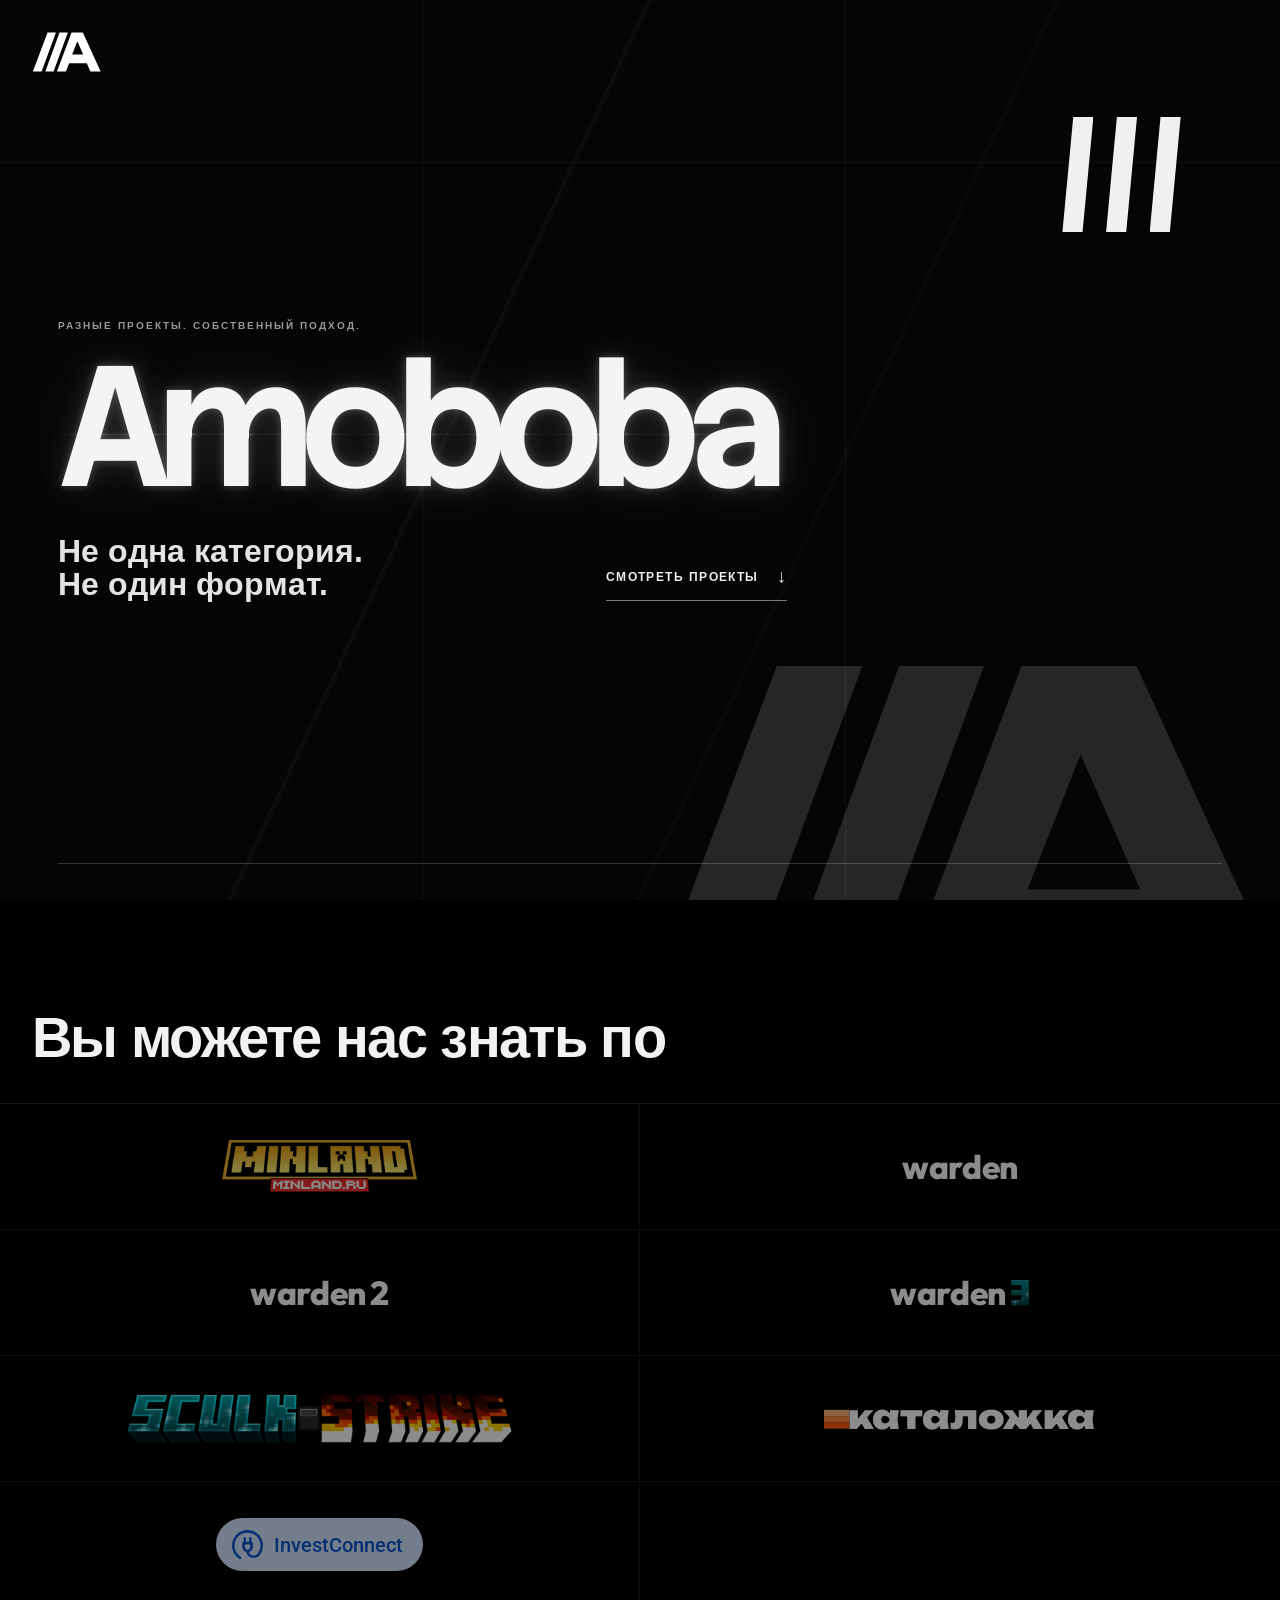
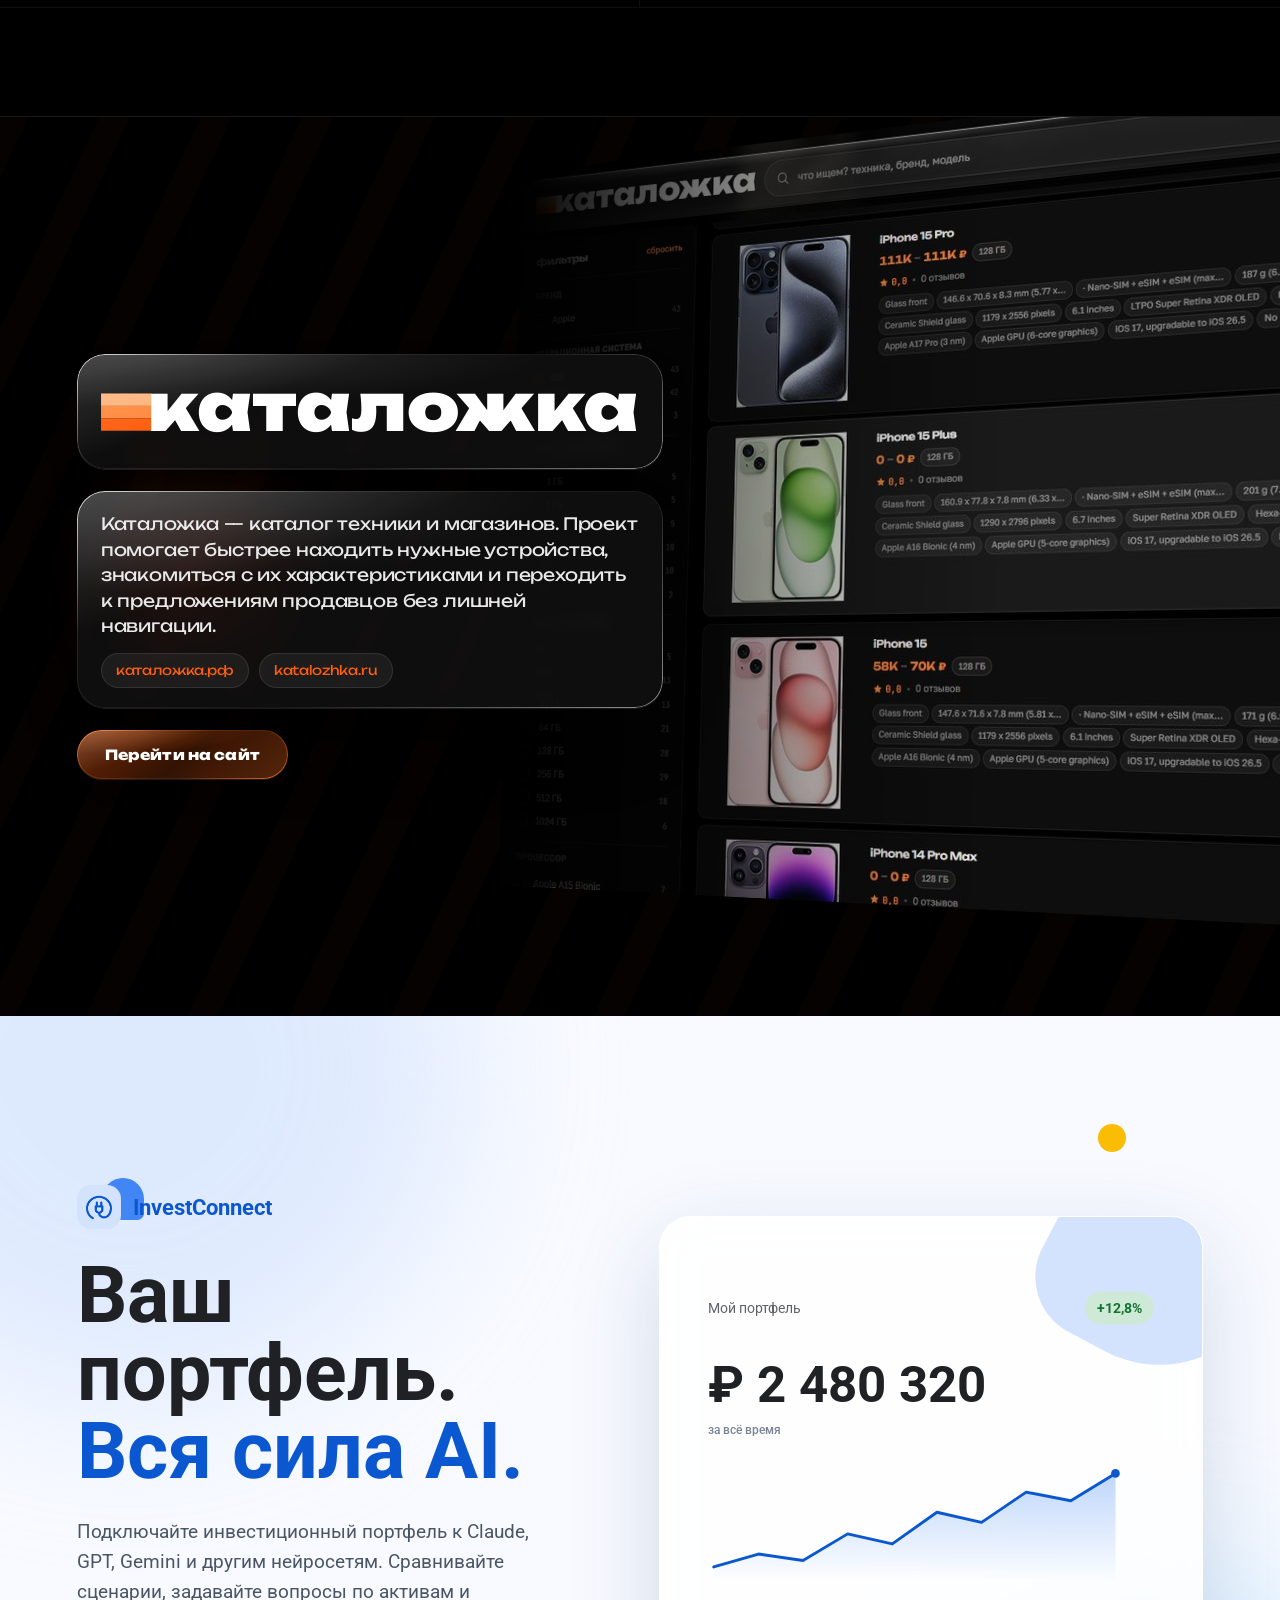
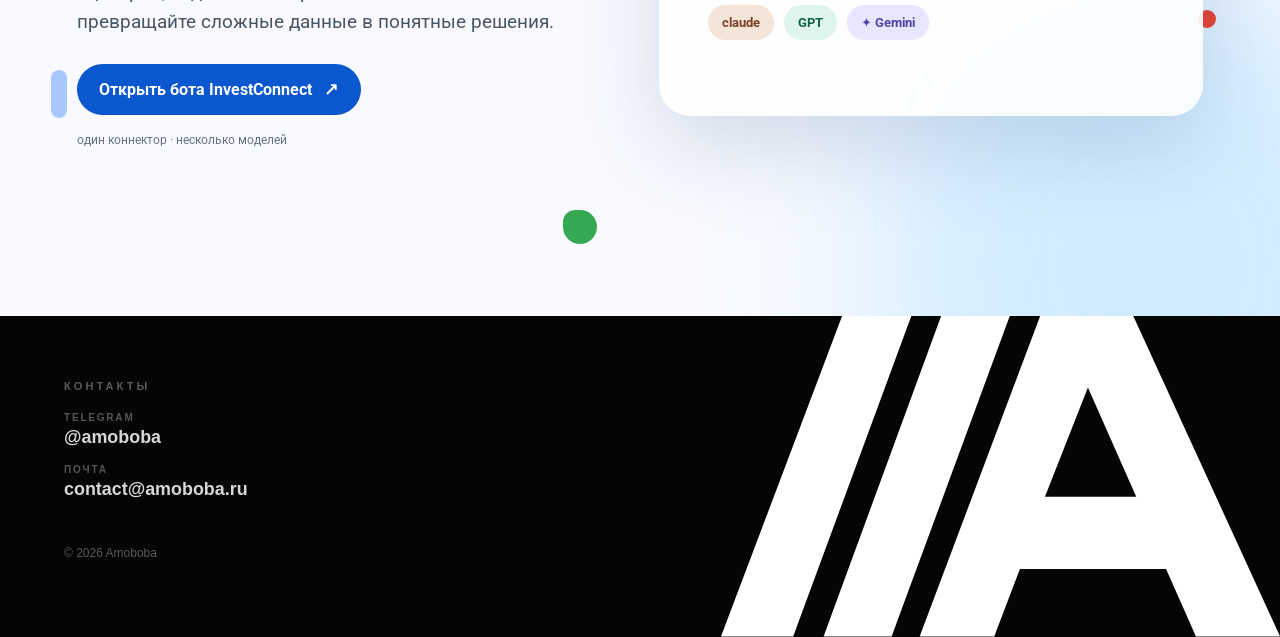
==== commit 635264df: "Обновить лендинг Amoboba и добавить шаблон подвала" ====
--- a/index.html
+++ b/index.html
@@ -3,17 +3,17 @@
 <head>
 <meta charset="UTF-8">
 <meta name="viewport" content="width=device-width, initial-scale=1">
-<title>Amoboba — темки крутятся, бабки мутятся</title>
-<meta name="description" content="Amoboba — студия. Проекты: minland, warden3, Sculk-Strike, Каталожка, InvestConnect.">
+<title>Amoboba — проекты с характером</title>
+<meta name="description" content="Amoboba. Вы можете знать нас по minland, warden, warden2, warden3, Sculk-Strike, Каталожке и InvestConnect.">
 <meta name="theme-color" content="#000000">
 <link rel="icon" href="assets/favicon.svg" type="image/svg+xml">
 <meta property="og:type" content="website">
 <meta property="og:title" content="Amoboba">
-<meta property="og:description" content="Темки крутятся, бабки мутятся.">
+<meta property="og:description" content="Проекты с характером. Без единого шаблона.">
 <meta property="og:url" content="https://amoboba.ru/">
 <link rel="preconnect" href="https://fonts.googleapis.com">
 <link rel="preconnect" href="https://fonts.gstatic.com" crossorigin>
-<link href="https://fonts.googleapis.com/css2?family=Arimo:ital,wght@0,400;0,700;1,400;1,700&family=Roboto:wght@400;500;700&family=Unbounded:wght@400;600;800;900&family=Outfit:wght@500;700;800&display=swap" rel="stylesheet">
+<link href="https://fonts.googleapis.com/css2?family=Arimo:ital,wght@0,400;0,700;1,400;1,700&family=Outfit:wght@500;700;800&family=Roboto:wght@400;500;700&family=Stack+Sans+Headline:wght@400;700&family=Unbounded:wght@400;600;800;900&display=swap" rel="stylesheet">
 <link rel="stylesheet" href="assets/css/style.css">
 <noscript><style>.intro{display:none}body{overflow:auto}</style></noscript>
 </head>
@@ -38,7 +38,7 @@
   <div class="top" id="top">
     <button class="bars" id="bars" type="button" tabindex="-1" aria-hidden="true"></button>
     <button class="mark" id="mark" aria-expanded="false" aria-controls="panel" aria-label="Открыть меню">
-      <svg viewBox="188 353 937 537" xmlns="http://www.w3.org/2000/svg" aria-hidden="true">
+      <svg viewBox="176 345 961 553" xmlns="http://www.w3.org/2000/svg" aria-hidden="true">
       <path fill-rule="evenodd" fill="#FFFFFF" d="
         M391,353 L507,353 L309,890 L188,890 Z
         M557,353 L672,353 L474,890 L360,890 Z
@@ -54,7 +54,6 @@
       <nav>
         <a href="#about">О нас</a>
         <a href="#products">Продукты</a>
-        <a href="#katalozhka">Каталожка</a>
       </nav>
     </div>
   </div>
@@ -63,12 +62,18 @@
 <main>
 
 <section class="hero">
-  <h1 class="sr">Amoboba — темки крутятся, бабки мутятся</h1>
-  <div class="hero-stage" id="hero-stage">
-    <canvas id="silver" aria-hidden="true"></canvas>
-  </div>
-  <p class="hero-sub">Amoboba</p>
-  <div class="hero-scroll" aria-hidden="true"></div>
+  <canvas class="hero-gpu" id="hero-gpu" aria-hidden="true"></canvas>
+  <div class="hero-paper" aria-hidden="true"></div>
+  <div class="hero-slashes" aria-hidden="true"><i></i><i></i><i></i></div>
+  <div class="hero-copy">
+    <p class="hero-kicker">Разные проекты. Собственный подход.</p>
+    <h1 data-text="Amoboba">Amoboba</h1>
+    <div class="hero-bottom">
+      <p class="hero-lead">Не одна категория.<br>Не один формат.</p>
+      <a class="hero-action" href="#products">Смотреть проекты <span>↓</span></a>
+    </div>
+  </div>
+  <svg class="hero-mark" viewBox="188 353 937 537" xmlns="http://www.w3.org/2000/svg" aria-hidden="true"><path fill-rule="evenodd" fill="#111111" d="M391,353 L507,353 L309,890 L188,890 Z M557,353 L672,353 L474,890 L360,890 Z M723,353 L879,353 L1125,890 L521,890 Z M803,473 L884,656 L731,656 Z M689,777 L934,777 L984,890 L646,890 Z"/></svg>
 </section>
 
 <!-- фильтр преломления для стекла -->
@@ -88,16 +93,22 @@
 </section>
 
 <div class="logos reveal" id="products">
-  <a class="lg" href="#minland" style="--i:0; --acc:#e59b1c">
+  <span class="lg lg--static" style="--i:0; --acc:#e59b1c">
     <span class="lg-inner"><img class="lg-img" src="assets/img/minland.png" alt="minland" loading="lazy" decoding="async"></span>
-  </a>
-  <a class="lg" href="#warden3" style="--i:1; --acc:#2ad3c4">
+  </span>
+  <span class="lg lg--static" style="--i:1; --acc:#2ad3c4">
+    <span class="lg-inner"><span class="lg-wd">warden</span></span>
+  </span>
+  <span class="lg lg--static" style="--i:2; --acc:#2ad3c4">
+    <span class="lg-inner"><span class="lg-wd">warden<span class="lg-wd-digit">2</span></span></span>
+  </span>
+  <span class="lg lg--static" style="--i:3; --acc:#2ad3c4">
     <span class="lg-inner"><span class="lg-wd">warden<img src="assets/img/warden3-mark.png" alt="3" loading="lazy" decoding="async"></span></span>
-  </a>
-  <a class="lg" href="#sculk-strike" style="--i:2; --acc:#2ad3c4">
+  </span>
+  <span class="lg lg--static" style="--i:4; --acc:#2ad3c4">
     <span class="lg-inner"><img class="lg-img" src="assets/img/sculk-strike.png" alt="Sculk-Strike" loading="lazy" decoding="async"></span>
-  </a>
-  <a class="lg" href="#katalozhka" style="--i:3; --acc:#ff5e0e">
+  </span>
+  <a class="lg" href="#katalozhka" style="--i:5; --acc:#ff5e0e">
     <span class="lg-inner"><svg class="kat-logo" xmlns="http://www.w3.org/2000/svg" viewBox="0 0 383.78 53.74">
   <defs>
     <style>
@@ -117,54 +128,14 @@
   <text class="kt-1" transform="translate(33.78 40.5)"><tspan class="kt-2" x="0" y="0">к</tspan><tspan class="kt-5" x="34.62" y="0">а</tspan><tspan class="kt-4" x="74.05" y="0">т</tspan><tspan x="105.53" y="0">ал</tspan><tspan class="kt-6" x="184.49" y="0">о</tspan><tspan class="kt-5" x="219.85" y="0">ж</tspan><tspan class="kt-2" x="275.95" y="0">к</tspan><tspan x="310.57" y="0">а</tspan></text>
 </svg></span>
   </a>
-  <a class="lg" href="#investconnect" style="--i:4; --acc:#0B57D0">
+  <a class="lg" href="#investconnect" style="--i:6; --acc:#0B57D0">
     <span class="lg-inner"><span class="lg-ic"><img src="assets/img/investconnect-icon.png" alt="" loading="lazy" decoding="async">InvestConnect</span></span>
   </a>
-  <span class="lg lg--empty" aria-hidden="true" style="--i:5"></span>
+  <span class="lg lg--empty" aria-hidden="true" style="--i:7"></span>
 </div>
-
-<!-- ================== MINLAND ================== -->
-<section class="work work--ml reveal" id="minland">
-  <span class="work-eyebrow">Проект 01</span>
-  <div class="ml-sun" aria-hidden="true"></div>
-  <div class="ml-floor" aria-hidden="true"></div>
-  <div class="ml-cubes" aria-hidden="true">
-      <i style="left:8%; top:26%; --s:20px; --r:-9deg; --d:4.5s; --dl:0.25s"></i>
-      <i style="left:17%; top:64%; --s:11px; --r:-14deg; --d:5.7s; --dl:0.36s"></i>
-      <i style="left:29%; top:14%; --s:13px; --r:5deg; --d:5.0s; --dl:0.47s"></i>
-      <i style="left:72%; top:22%; --s:26px; --r:-5deg; --d:3.5s; --dl:0.58s"></i>
-      <i style="left:84%; top:58%; --s:23px; --r:8deg; --d:3.6s; --dl:0.69s"></i>
-      <i style="left:91%; top:32%; --s:12px; --r:17deg; --d:4.6s; --dl:0.8s"></i>
-      <i style="left:63%; top:72%; --s:13px; --r:-4deg; --d:5.2s; --dl:0.91s"></i>
-      <i style="left:41%; top:80%; --s:11px; --r:18deg; --d:5.0s; --dl:1.02s"></i>
-  </div>
-  <img class="ml-logo" src="assets/img/minland.png" alt="minland" loading="lazy" decoding="async">
-  <a class="visit" href="https://minland.ru" target="_blank" rel="noopener">minland.ru <svg viewBox="0 0 12 12" fill="none" aria-hidden="true"><path d="M3 9L9 3M9 3H4M9 3V8" stroke="currentColor" stroke-width="1.6" stroke-linecap="round" stroke-linejoin="round"/></svg></a>
-</section>
-
-<!-- ================== WARDEN3 ================== -->
-<section class="work work--wd reveal" id="warden3" data-cursor>
-  <span class="work-eyebrow">Проект 02</span>
-  <div class="wd-veins" aria-hidden="true"></div>
-  <div class="wd-echo" aria-hidden="true"></div>
-  <div class="wd-rings" aria-hidden="true">
-    <i style="--dl:0s"></i><i style="--dl:.8s"></i><i style="--dl:1.6s"></i><i style="--dl:2.4s"></i>
-  </div>
-  <div class="wd-mark"><span class="ch" style="--i:0">w</span><span class="ch" style="--i:1">a</span><span class="ch" style="--i:2">r</span><span class="ch" style="--i:3">d</span><span class="ch" style="--i:4">e</span><span class="ch" style="--i:5">n</span><img src="assets/img/warden3-mark.png" alt="3" loading="lazy" decoding="async"></div>
-</section>
-
-<!-- ================== SCULK-STRIKE ================== -->
-<section class="work work--ss reveal" id="sculk-strike">
-  <span class="work-eyebrow">Проект 03</span>
-  <canvas id="ss-canvas" aria-hidden="true"></canvas>
-  <div class="ss-scan" aria-hidden="true"></div>
-  <img class="ss-logo" src="assets/img/sculk-strike.png" alt="Sculk-Strike" loading="lazy" decoding="async">
-  <div class="ss-note" aria-hidden="true"><span>sculk</span><span>strike</span></div>
-</section>
 
 <!-- ================== КАТАЛОЖКА ================== -->
 <section class="work work--kat reveal" id="katalozhka">
-  <span class="work-eyebrow">Проект 04</span>
   <div class="kat-lines" aria-hidden="true"></div>
   <div class="kat-inner">
     <div class="kat-glow" aria-hidden="true"></div>
@@ -189,8 +160,8 @@
 </svg>
     </div>
     <div class="kat-body glass">
-      <p>Каталог техники и, от части, магазинов.</p>
-      <p class="kat-domains"><span>каталожка.рф</span><span>katalozhka.ru</span></p>
+      <p>Каталожка — каталог техники и магазинов. Проект помогает быстрее находить нужные устройства, знакомиться с их характеристиками и переходить к предложениям продавцов без лишней навигации.</p>
+      <p class="kat-domains"><a href="https://xn--80abhzfgcgm.xn--p1ai" target="_blank" rel="noopener">каталожка.рф</a><a href="https://katalozhka.ru" target="_blank" rel="noopener">katalozhka.ru</a></p>
     </div>
     <a class="kat-btn glass" href="https://katalozhka.ru" target="_blank" rel="noopener"><i class="sheen"></i>Перейти на сайт</a>
   </div>
@@ -201,65 +172,36 @@
 
 <!-- ================== INVESTCONNECT ================== -->
 <section class="work work--ic reveal" id="investconnect">
-  <span class="work-eyebrow">Проект 05</span>
   <div class="ic-blob a" aria-hidden="true"></div>
   <div class="ic-blob b" aria-hidden="true"></div>
-  <div class="ic-orbit" aria-hidden="true">
-      <i style="--a:-8.1deg; --r:240px; --s:17px; --c:#D3E3FD; --dl:0.0s"></i>
-      <i style="--a:41.0deg; --r:240px; --s:25px; --c:#C2E7FF; --dl:0.4s"></i>
-      <i style="--a:78.5deg; --r:180px; --s:34px; --c:#0B57D0; --dl:0.8s"></i>
-      <i style="--a:116.6deg; --r:240px; --s:19px; --c:#A8C7FA; --dl:1.2s"></i>
-      <i style="--a:161.5deg; --r:240px; --s:27px; --c:#B9E6FE; --dl:1.6s"></i>
-      <i style="--a:192.8deg; --r:180px; --s:34px; --c:#7CACF8; --dl:2.0s"></i>
-      <i style="--a:232.1deg; --r:240px; --s:31px; --c:#D3E3FD; --dl:2.4s"></i>
-      <i style="--a:283.2deg; --r:350px; --s:40px; --c:#C2E7FF; --dl:2.8s"></i>
-      <i style="--a:316.7deg; --r:350px; --s:27px; --c:#0B57D0; --dl:3.2s"></i>
-  </div>
-  <div class="ic-head">
-    <div class="ic-badge"><img src="assets/img/investconnect-icon.png" alt="" loading="lazy" decoding="async"></div>
-    <div class="ic-title">InvestConnect</div>
-  </div>
-  <svg class="ic-chart" viewBox="0 0 620 180" aria-hidden="true">
-    <path d="M8 150 L70 132 L132 141 L194 104 L256 118 L318 74 L380 88 L442 46 L504 58 L566 20"/>
-    <circle class="ic-dot" cx="566" cy="20" r="6"/>
-  </svg>
+  <div class="ic-stars" aria-hidden="true"><i></i><i></i><i></i><i></i><i></i></div>
+  <div class="ic-promo">
+    <div class="ic-copy">
+      <div class="ic-brand"><span class="ic-brand-mark"><img src="assets/img/investconnect-icon.png" alt="" loading="lazy" decoding="async"></span> InvestConnect</div>
+      <h2>Ваш портфель.<br><span>Вся сила AI.</span></h2>
+      <p class="project-description ic-description">Подключайте инвестиционный портфель к Claude, GPT, Gemini и другим нейросетям. Сравнивайте сценарии, задавайте вопросы по активам и превращайте сложные данные в понятные решения.</p>
+      <div class="ic-cta-row"><a class="ic-cta" href="https://t.me/InvestConnect_bot" target="_blank" rel="noopener">Открыть бота InvestConnect <span>↗</span></a><span class="ic-caption">один коннектор · несколько моделей</span></div>
+    </div>
+    <div class="ic-dashboard" aria-label="Пример интерфейса InvestConnect">
+      <div class="ic-dashboard-top"><span>Мой портфель</span><b>+12,8%</b></div>
+      <div class="ic-total">₽ 2 480 320 <small>за всё время</small></div>
+      <svg class="ic-chart" viewBox="0 0 620 180" aria-hidden="true"><defs><linearGradient id="ic-fill" x1="0" y1="0" x2="0" y2="1"><stop offset="0" stop-color="#8ab4f8" stop-opacity=".55"/><stop offset="1" stop-color="#8ab4f8" stop-opacity="0"/></linearGradient></defs><path class="ic-area" d="M8 150 L70 132 L132 141 L194 104 L256 118 L318 74 L380 88 L442 46 L504 58 L566 20 L566 170 L8 170 Z"/><path class="ic-line" d="M8 150 L70 132 L132 141 L194 104 L256 118 L318 74 L380 88 L442 46 L504 58 L566 20"/><circle class="ic-dot" cx="566" cy="20" r="6"/></svg>
+      <div class="ic-models"><span class="ic-model ic-model--claude">claude</span><span class="ic-model ic-model--gpt">GPT</span><span class="ic-model ic-model--gemini">✦ Gemini</span></div>
+    </div>
+  </div>
 </section>
 
 </main>
 
-<footer class="site-foot">
-  <div class="foot-top">
-    <div class="foot-mark"><svg viewBox="188 353 937 537" xmlns="http://www.w3.org/2000/svg" aria-hidden="true">
-      <path fill-rule="evenodd" fill="#FFFFFF" d="
-        M391,353 L507,353 L309,890 L188,890 Z
-        M557,353 L672,353 L474,890 L360,890 Z
-        M723,353 L879,353 L1125,890 L521,890 Z
-        M803,473 L884,656 L731,656 Z
-        M689,777 L934,777 L984,890 L646,890 Z"/>
-    </svg></div>
-    <nav class="foot-nav">
-      <div class="foot-col">
-        <b>Проекты</b>
-        <a href="#minland">minland</a>
-        <a href="#warden3">warden3</a>
-        <a href="#sculk-strike">Sculk-Strike</a>
-        <a href="#katalozhka">Каталожка</a>
-        <a href="#investconnect">InvestConnect</a>
-      </div>
-      <div class="foot-col">
-        <b>Сайты</b>
-        <a href="https://minland.ru" target="_blank" rel="noopener">minland.ru</a>
-        <a href="https://katalozhka.ru" target="_blank" rel="noopener">katalozhka.ru</a>
-        <a href="https://xn--80abhzfgcgm.xn--p1ai" target="_blank" rel="noopener">каталожка.рф</a>
-      </div>
-    </nav>
-  </div>
-  <div class="foot-bottom">
-    <span>&copy; 2026 Amoboba</span>
-    <span>Темки крутятся, <em>бабки мутятся</em></span>
-  </div>
-</footer>
-
+<amoboba-footer
+  logo-side="random"
+  telegram="@amoboba"
+  telegram-url="https://t.me/amoboba"
+  email="contact@amoboba.ru"
+  copyright="© 2026 Amoboba"
+></amoboba-footer>
+
+<script src="assets/components/amoboba-footer.js"></script>
 <script src="assets/js/main.js" defer></script>
 </body>
 </html>
--- a/assets/css/style.css
+++ b/assets/css/style.css
@@ -84,36 +84,24 @@
 .site-head.hide{transform:translateY(-105%)}
 
 .top{
-  display:grid; grid-template-columns:0fr auto; align-items:center;
+  position:relative; display:flex; align-items:center;
   padding:var(--pad);
-  transition:grid-template-columns .55s var(--ease);
-}
-.top.open{grid-template-columns:1fr auto}
+}
 
 .bars{
-  position:relative; min-width:0; height:var(--h);
-  clip-path:inset(0 calc(var(--ext) * -1) 0 0);
-  background:none; border:0; padding:0; cursor:default;
-}
-.top.open .bars{cursor:pointer}
-.bars::after{
-  content:""; position:absolute; top:0; bottom:0; left:0; right:calc(var(--ext) * -1);
-  background-image:url("data:image/svg+xml;utf8,<svg xmlns='http://www.w3.org/2000/svg' viewBox='0 353 166 537'><g fill='%23ffffff'><path d='M0,353 L116,353 L-82,890 L-203,890 Z'/><path transform='translate(166,0)' d='M0,353 L116,353 L-82,890 L-203,890 Z'/><path transform='translate(332,0)' d='M0,353 L116,353 L-82,890 L-203,890 Z'/></g></svg>");
-  background-repeat:repeat-x;
-  background-size:var(--tile) 100%;
-  background-position:right var(--phase) center;
-  opacity:0; transition:opacity .3s ease;
-}
-.top.open .bars::after{opacity:1}
+  position:absolute; inset:0; z-index:0;
+  display:none; background:none; border:0; padding:0;
+}
+.top.open .bars{display:block; cursor:pointer}
 
 .mark{
-  position:relative; z-index:1;
+  position:relative; z-index:1; flex:none;
   background:none; border:0; padding:0; cursor:pointer;
-  display:block; line-height:0;
+  display:block; line-height:0; overflow:visible;
   transition:transform .4s var(--spring);
 }
 .mark:hover{transform:translateY(-2px)}
-.mark svg{height:var(--h); width:auto; display:block}
+.mark svg{height:var(--h); width:auto; display:block; overflow:visible}
 .mark:focus-visible{outline:1px solid #fff; outline-offset:3px}
 
 .panel{display:grid; grid-template-rows:0fr; transition:grid-template-rows .45s var(--ease)}
@@ -130,54 +118,27 @@
 .top.open + .panel a{opacity:1; transform:none}
 .top.open + .panel a:nth-child(1){transition-delay:.14s}
 .top.open + .panel a:nth-child(2){transition-delay:.20s}
-.top.open + .panel a:nth-child(3){transition-delay:.26s}
 .panel a:hover{opacity:.6; letter-spacing:.06em}
 .panel a:focus-visible{outline:1px solid #fff; outline-offset:4px}
 
 /* ================== ГЕРОЙ ================== */
 .hero{
-  position:relative; z-index:2;
-  min-height:100svh;
-  display:flex; flex-direction:column; align-items:center; justify-content:center;
-  padding:calc(var(--head-h) + clamp(24px,3.5vh,44px)) var(--pad) clamp(56px,9vh,110px);
-  perspective:1200px;
-}
-.hero-stage{
-  width:100%; max-width:900px;
-  transform:rotateX(var(--ry, 0deg)) rotateY(var(--rx, 0deg));
-  transition:transform .5s var(--ease);
-  transform-style:preserve-3d;
-}
-#silver{display:block; width:100%; height:auto; opacity:0; animation:heroIn 1.2s var(--ease) .25s forwards}
-@keyframes heroIn{to{opacity:1}}
-
-.hero-sub{
-  margin-top:clamp(18px,3vh,34px);
-  font-size:clamp(12px,1.3vw,15px); font-weight:700;
-  letter-spacing:.3em; text-transform:uppercase; color:#6a6a6a;
-  text-align:center;
-  opacity:0; animation:heroIn 1s var(--ease) 1s forwards;
-}
-
-/* стрелка «вниз» */
-.hero-scroll{
-  position:absolute; left:50%; bottom:clamp(18px,4vh,38px);
-  transform:translateX(-50%);
-  width:22px; height:36px; border:1px solid rgba(255,255,255,.28); border-radius:999px;
-  opacity:0; animation:heroIn 1s var(--ease) 1.3s forwards;
-}
-.hero-scroll::after{
-  content:""; position:absolute; left:50%; top:8px; width:2px; height:6px; border-radius:2px;
-  background:#fff; transform:translateX(-50%);
-  animation:scrollDot 1.9s var(--ease) infinite;
-}
-@keyframes scrollDot{
-  0%{opacity:0; transform:translate(-50%,0)}
-  25%{opacity:1}
-  75%{opacity:0; transform:translate(-50%,14px)}
-  100%{opacity:0}
-}
-
+  position:relative;z-index:2;min-height:100svh;overflow:hidden;display:flex;align-items:center;
+  padding:calc(var(--head-h) + 24px) clamp(24px,4.5vw,70px) clamp(48px,6vh,70px);
+  background:#050505;color:#f2f2f2;isolation:isolate;
+}
+.hero::before{content:"";position:absolute;z-index:4;inset:0;pointer-events:none;background:linear-gradient(115deg,transparent 0 38%,rgba(255,255,255,.035) 38.2%,transparent 38.5% 62%,rgba(255,255,255,.025) 62.2%,transparent 62.5%)}
+.hero::after{content:"";position:absolute;left:clamp(24px,4.5vw,70px);right:clamp(24px,4.5vw,70px);bottom:clamp(28px,4vh,44px);height:1px;background:#333}
+.hero-gpu{position:absolute;z-index:0;inset:0;width:100%;height:100%;display:block;opacity:.82;pointer-events:none}
+.hero-paper{position:absolute;z-index:1;inset:0;background:linear-gradient(90deg,transparent 0 33%,rgba(255,255,255,.055) 33% calc(33% + 1px),transparent calc(33% + 1px) 66%,rgba(255,255,255,.055) 66% calc(66% + 1px),transparent calc(66% + 1px)),linear-gradient(180deg,transparent 0 18%,rgba(255,255,255,.045) 18% calc(18% + 1px),transparent calc(18% + 1px));pointer-events:none}
+.hero-copy{position:relative;z-index:3;width:100%;transform:translateY(-3vh)}.hero-kicker{margin:0 0 clamp(22px,3vh,34px);font-size:10px;font-weight:700;letter-spacing:.2em;text-transform:uppercase;color:#9a9a9a}
+.hero h1{position:relative;width:max-content;max-width:100%;margin:0;font-family:"Stack Sans Headline","Arial Black",Arial,sans-serif;font-size:clamp(70px,13.4vw,206px);line-height:.79;font-weight:700;letter-spacing:-.065em;color:#f4f4f4;text-transform:none;text-shadow:0 0 9px rgba(255,255,255,.24),0 0 32px rgba(255,255,255,.14),0 0 88px rgba(255,255,255,.07)}
+.hero h1::after{content:attr(data-text);position:absolute;inset:0;color:transparent;-webkit-text-stroke:1px rgba(255,255,255,.28);transform:translate(2px,1px);clip-path:polygon(0 55%,100% 55%,100% 56.4%,0 56.4%);opacity:.5;filter:drop-shadow(0 0 7px rgba(255,255,255,.14))}
+.hero-bottom{display:grid;grid-template-columns:minmax(240px,1fr) auto;align-items:end;gap:32px;margin-top:clamp(30px,4.5vh,52px);padding-right:min(34vw,480px)}
+.hero-lead{margin:0;font-size:clamp(20px,2.5vw,36px);line-height:1.05;font-weight:700;letter-spacing:0;color:#e4e4e4}.hero-action{display:inline-flex;align-items:center;gap:18px;padding:13px 0;color:#f0f0f0;text-decoration:none;border-bottom:1px solid #777;font-size:12px;font-weight:800;text-transform:uppercase;letter-spacing:.12em;white-space:nowrap;transition:transform .25s var(--spring),border-color .25s var(--ease)}.hero-action span{font-size:18px}.hero-action:hover{transform:translateX(5px);border-color:#fff}
+.hero-mark{position:absolute;z-index:2;right:-3vw;bottom:-18%;height:44%;width:auto;opacity:.14}.hero-mark path{fill:#f0f0f0}
+.hero-slashes{position:absolute;z-index:2;right:clamp(26px,6vw,92px);top:13%;width:clamp(90px,11vw,160px);height:clamp(74px,9vw,132px)}.hero-slashes i{position:absolute;top:0;bottom:0;width:22%;background:#f0f0f0;clip-path:polygon(35% 0,100% 0,65% 100%,0 100%)}.hero-slashes i:nth-child(1){left:0}.hero-slashes i:nth-child(2){left:31%}.hero-slashes i:nth-child(3){left:62%}
+@media(max-width:760px){.hero{min-height:100svh;padding-top:120px;padding-bottom:72px;align-items:center}.hero-copy{transform:translateY(-2vh)}.hero h1{font-size:clamp(54px,21vw,84px);line-height:.82;letter-spacing:-.055em}.hero-bottom{grid-template-columns:1fr;align-items:start;gap:28px;margin-top:34px;padding-right:0}.hero-lead{font-size:clamp(20px,7vw,28px)}.hero-action{width:max-content}.hero-mark{height:26%;right:-18%;bottom:-3%;opacity:.1}.hero-slashes{right:24px;top:14%;width:82px;height:68px}.hero::after{bottom:24px}.hero-gpu{opacity:.68}}
 /* ================== ВЫ МОЖЕТЕ НАС ЗНАТЬ ПО ================== */
 .know{
   position:relative; z-index:2;
@@ -214,6 +175,7 @@
   transition:opacity .45s var(--ease), transform .45s var(--spring);
 }
 .logos.in .lg{opacity:.55; transform:none; transition-delay:calc(var(--i) * 80ms)}
+.lg--static{pointer-events:none}
 .lg:nth-child(2n){border-right:0}
 /* световое пятно внутри плитки — идёт за курсором */
 .lg::before{
@@ -251,6 +213,7 @@
   font-family:"Outfit",Arial,sans-serif; font-weight:800; color:#fff;
   font-size:clamp(19px,2.6vw,34px); letter-spacing:-.01em; white-space:nowrap;
 }
+.lg-wd-digit{font:inherit; line-height:1}
 .lg-wd img{height:.82em; width:auto; display:block; transform:translateY(.05em)}
 
 .lg-ic{
@@ -278,15 +241,11 @@
   padding:var(--pad); position:relative; overflow:hidden;
   z-index:2;
 }
-.work-eyebrow{
-  position:absolute; left:var(--pad); top:calc(var(--head-h) - 6px); z-index:5;
-  font-size:11px; font-weight:700; letter-spacing:.34em; text-transform:uppercase;
-  color:rgba(255,255,255,.32);
-  opacity:0; transform:translateY(-8px);
-  transition:opacity .7s var(--ease) .1s, transform .7s var(--ease) .1s;
-}
-.work.in .work-eyebrow{opacity:1; transform:none}
-.work--ic .work-eyebrow{color:rgba(11,87,208,.5)}
+.project-description{
+  position:relative; z-index:2;
+  width:min(90vw,680px);
+  font-size:clamp(15px,1.55vw,19px); line-height:1.58;
+}
 
 .visit{
   display:inline-flex; align-items:center; gap:.6em;
@@ -306,7 +265,7 @@
 .work--ml{
   background:radial-gradient(120% 90% at 50% 110%, #1b1204 0%, #000 62%);
   border-top:1px solid var(--line);
-  flex-direction:column; gap:clamp(20px,3.5vh,40px);
+  flex-direction:column; gap:clamp(16px,2.8vh,30px);
   perspective:520px;
 }
 /* «пол» из пикселей, уходящий за горизонт */
@@ -356,6 +315,12 @@
   transition:opacity .9s var(--ease), transform 1.1s var(--spring);
 }
 .work--ml.in .ml-logo{opacity:1; transform:none}
+.ml-description{
+  max-width:720px; text-align:center; color:rgba(255,244,224,.78);
+  opacity:0; transform:translateY(16px);
+  transition:opacity .7s var(--ease) .3s, transform .7s var(--ease) .3s;
+}
+.work--ml.in .ml-description{opacity:1; transform:none}
 .work--ml .visit{
   position:relative; z-index:2;
   border-color:rgba(255,190,60,.35); background:rgba(255,160,30,.10);
@@ -368,42 +333,80 @@
 
 /* ================== WARDEN3 ================== */
 .work--wd{
-  background:radial-gradient(110% 80% at 50% 50%, #06181c 0%, #000 70%);
+  background:#020607;
   border-top:1px solid var(--line);
-  flex-direction:column; gap:clamp(16px,2.6vh,30px);
-}
-/* сонар: кольца бьются как сердце */
-.wd-rings{position:absolute; inset:0; z-index:0; display:grid; place-items:center; pointer-events:none}
-.wd-rings i{
-  position:absolute; width:min(46vw,460px); aspect-ratio:1; border-radius:50%;
-  border:1px solid rgba(42,211,196,.5);
-  transform:scale(.2); opacity:0;
-  animation:wdPulse 3.2s cubic-bezier(.2,.7,.3,1) infinite;
-  animation-delay:var(--dl);
-}
-@keyframes wdPulse{
-  0%{transform:scale(.16); opacity:0}
-  8%{opacity:.75}
-  60%{opacity:.12}
-  100%{transform:scale(2.6); opacity:0}
-}
-.wd-veins{
-  position:absolute; inset:-20%; z-index:0; pointer-events:none; opacity:.5;
-  background:
-    radial-gradient(circle at 22% 30%, rgba(42,211,196,.14), transparent 26%),
-    radial-gradient(circle at 78% 68%, rgba(42,211,196,.12), transparent 24%),
-    radial-gradient(circle at 62% 18%, rgba(42,211,196,.08), transparent 20%);
-  animation:wdDrift 24s ease-in-out infinite alternate;
-}
-@keyframes wdDrift{to{transform:translate3d(-3%,2%,0) scale(1.06)}}
+  padding:clamp(72px,9vw,120px) clamp(24px,7vw,104px);
+}
+.wd-grid{
+  position:absolute; inset:0; z-index:0; pointer-events:none; opacity:.5;
+  background-image:
+    linear-gradient(rgba(77,255,218,.055) 1px, transparent 1px),
+    linear-gradient(90deg, rgba(77,255,218,.055) 1px, transparent 1px);
+  background-size:48px 48px;
+  -webkit-mask-image:radial-gradient(75% 78% at 50% 50%, #000 25%, transparent 82%);
+  mask-image:radial-gradient(75% 78% at 50% 50%, #000 25%, transparent 82%);
+}
+.wd-scan{
+  position:absolute; z-index:0; left:0; right:0; height:1px; top:12%;
+  background:linear-gradient(90deg, transparent, rgba(77,255,218,.65), transparent);
+  box-shadow:0 0 24px rgba(77,255,218,.4);
+  animation:wdScan 5.8s ease-in-out infinite;
+}
+@keyframes wdScan{50%{top:88%; opacity:.42}}
+.wd-shell{
+  position:relative; z-index:1; width:min(100%,1180px);
+  display:grid; grid-template-columns:minmax(280px,.9fr) minmax(360px,1.1fr);
+  align-items:center; gap:clamp(42px,7vw,100px);
+}
+.wd-visual{
+  position:relative; width:min(38vw,420px); aspect-ratio:1; justify-self:center;
+  display:grid; place-items:center;
+}
+.wd-visual::before{
+  content:""; position:absolute; inset:7%; border:1px solid rgba(77,255,218,.12);
+  transform:rotate(45deg); box-shadow:0 0 70px rgba(42,211,196,.08) inset;
+}
+.wd-orbit{position:absolute; border:1px solid rgba(77,255,218,.34); border-radius:50%}
+.wd-orbit::before,.wd-orbit::after{
+  content:""; position:absolute; width:8px; height:8px; background:#66ffe0;
+  box-shadow:0 0 18px #2ad3c4;
+}
+.wd-orbit--outer{inset:4%; animation:wdRotate 16s linear infinite}
+.wd-orbit--outer::before{left:15%; top:9%}
+.wd-orbit--outer::after{right:8%; bottom:22%}
+.wd-orbit--inner{inset:22%; border-style:dashed; animation:wdRotate 10s linear infinite reverse}
+.wd-orbit--inner::before{left:-4px; top:50%}
+.wd-orbit--inner::after{right:-4px; top:22%}
+@keyframes wdRotate{to{transform:rotate(360deg)}}
+.wd-core{
+  position:relative; width:34%; aspect-ratio:1; transform:rotate(45deg);
+  border:1px solid rgba(128,255,231,.7); background:rgba(11,53,52,.48);
+  box-shadow:0 0 0 12px rgba(42,211,196,.04), 0 0 72px rgba(42,211,196,.28);
+  display:grid; place-items:center;
+}
+.wd-core span{position:absolute; background:#8affea; box-shadow:0 0 16px rgba(77,255,218,.8)}
+.wd-core span:nth-child(1){width:42%; height:4px}
+.wd-core span:nth-child(2){width:4px; height:42%}
+.wd-core span:nth-child(3){width:12px; height:12px}
+.wd-status{
+  position:absolute; left:50%; bottom:5%; transform:translateX(-50%);
+  display:flex; align-items:center; gap:9px; white-space:nowrap;
+  color:rgba(207,255,246,.7); font:700 10px/1 "Roboto",sans-serif;
+  text-transform:uppercase; letter-spacing:.18em;
+}
+.wd-status i{width:7px; height:7px; background:#5dffd9; box-shadow:0 0 12px #2ad3c4; animation:wdBlink 1.5s steps(2) infinite}
+@keyframes wdBlink{50%{opacity:.25}}
+.wd-content{display:flex; flex-direction:column; align-items:flex-start; gap:clamp(18px,2.4vh,28px)}
+.wd-kicker{
+  color:#5dffd9; font:700 11px/1 "Roboto",sans-serif;
+  text-transform:uppercase; letter-spacing:.2em;
+}
 .wd-mark{
-  /* без z-index — иначе блок станет контекстом наложения
-     и mix-blend-mode у «3» не достанет до фона секции */
   position:relative;
   display:flex; align-items:baseline; gap:.1em;
   font-family:"Outfit",Arial,sans-serif; font-weight:800; letter-spacing:-.02em;
-  font-size:clamp(44px,11vw,150px); line-height:1; color:#eafffb;
-  text-shadow:0 0 46px rgba(42,211,196,.45);
+  font-size:clamp(58px,8vw,116px); line-height:.82; color:#eafffb;
+  text-shadow:0 0 42px rgba(42,211,196,.28);
 }
 .wd-mark img{height:.78em; width:auto; display:block; transform:translateY(.04em); mix-blend-mode:screen}
 .wd-mark .ch{
@@ -412,51 +415,20 @@
   transition-delay:calc(var(--i) * 55ms);
 }
 .work--wd.in .wd-mark .ch{opacity:1; transform:none}
-.wd-echo{
-  position:absolute; z-index:0; width:44vw; aspect-ratio:1; pointer-events:none;
-  left:var(--px,50%); top:var(--py,50%); transform:translate(-50%,-50%);
-  background:radial-gradient(circle, rgba(42,211,196,.16), transparent 62%);
-  filter:blur(26px);
-  transition:left .5s var(--ease), top .5s var(--ease);
-}
-
-/* ================== SCULK-STRIKE ================== */
-.work--ss{
-  background:linear-gradient(100deg, #04141a 0%, #000 46%, #1a0a02 100%);
-  border-top:1px solid var(--line);
-  flex-direction:column; gap:clamp(18px,3vh,34px);
-}
-#ss-canvas{position:absolute; inset:0; z-index:0; width:100%; height:100%; display:block}
-.ss-scan{
-  position:absolute; inset:0; z-index:1; pointer-events:none; opacity:.22;
-  background:repeating-linear-gradient(0deg, rgba(255,255,255,.08) 0 1px, transparent 1px 4px);
-  -webkit-mask-image:radial-gradient(70% 60% at 50% 50%, #000, transparent 78%);
-  mask-image:radial-gradient(70% 60% at 50% 50%, #000, transparent 78%);
-}
-.ss-logo{
-  position:relative; z-index:2;
-  width:min(84vw,860px); height:auto; display:block;
-  filter:drop-shadow(0 0 46px rgba(42,211,196,.28)) drop-shadow(0 0 60px rgba(255,110,20,.22));
-  opacity:0; clip-path:inset(0 50% 0 50%);
-  transition:opacity .5s var(--ease), clip-path 1.1s var(--ease);
-}
-.work--ss.in .ss-logo{opacity:1; clip-path:inset(0 0 0 0)}
-.ss-note{
-  position:relative; z-index:2;
-  display:flex; gap:clamp(8px,1.4vw,14px); flex-wrap:wrap; justify-content:center;
-  opacity:0; transform:translateY(14px);
-  transition:opacity .7s var(--ease) .55s, transform .7s var(--ease) .55s;
-}
-.work--ss.in .ss-note{opacity:1; transform:none}
-.ss-note span{
-  font-size:clamp(10px,1.1vw,12px); font-weight:700; letter-spacing:.26em; text-transform:uppercase;
-  padding:8px 16px; border-radius:999px;
-  border:1px solid rgba(255,255,255,.14); background:rgba(255,255,255,.04);
-  color:rgba(255,255,255,.6);
-  transition:transform .3s var(--spring), color .3s var(--ease), border-color .3s var(--ease);
-}
-.ss-note span:first-child:hover{color:#2ad3c4; border-color:rgba(42,211,196,.5); transform:translateY(-3px)}
-.ss-note span:last-child:hover{color:#ff8a3d; border-color:rgba(255,138,61,.5); transform:translateY(-3px)}
+.wd-description{width:min(100%,610px); color:rgba(225,255,249,.72)}
+.wd-contact{display:flex; align-items:center; gap:14px; flex-wrap:wrap}
+.wd-contact a{
+  color:#06110f; background:#71ffe2; text-decoration:none; font-weight:700;
+  padding:12px 16px; border-radius:4px; transition:background .25s var(--ease), transform .25s var(--ease);
+}
+.wd-contact a:hover{background:#b8fff1; transform:translateY(-2px)}
+.wd-contact span{font-size:13px; color:rgba(225,255,249,.45)}
+@media (max-width:780px){
+  .wd-shell{grid-template-columns:1fr; gap:30px}
+  .wd-visual{width:min(76vw,330px)}
+  .wd-content{align-items:center; text-align:center}
+  .wd-contact{justify-content:center}
+}
 
 /* ================== КАТАЛОЖКА ================== */
 .work--kat{
@@ -515,7 +487,7 @@
 }
 .kat-plate{position:relative; padding:clamp(14px,1.6vw,20px) clamp(16px,1.9vw,24px)}
 .kat-logo--big{
-  width:min(52vw,520px); max-width:100%; height:auto; display:block; overflow:visible; position:relative;
+  width:min(58vw,590px); max-width:100%; height:auto; display:block; overflow:visible; position:relative;
   opacity:0; transform:translateY(22px);
   transition:opacity .9s var(--ease), transform 1s var(--spring);
 }
@@ -531,12 +503,13 @@
   display:flex; gap:10px; flex-wrap:wrap; margin-top:14px;
   font-family:"Arimo",Arial,sans-serif; font-weight:700; letter-spacing:0;
 }
-.kat-domains span{
+.kat-domains a{
   background:rgba(255,255,255,.06); border:1px solid rgba(255,255,255,.10);
   border-radius:999px; padding:7px 14px; color:var(--brand); font-size:clamp(11px,1.1vw,13px);
+  text-decoration:none;
   transition:background .25s var(--ease), transform .25s var(--ease);
 }
-.kat-domains span:hover{background:rgba(255,94,14,.14); transform:translateY(-2px)}
+.kat-domains a:hover{background:rgba(255,94,14,.14); transform:translateY(-2px)}
 
 .kat-btn{
   position:relative; display:inline-block; text-decoration:none;
@@ -623,104 +596,87 @@
 
 /* ================== INVESTCONNECT ================== */
 .work--ic{
-  background:#F7F9FF; color:#191C20; font-family:"Roboto",system-ui,sans-serif;
-  flex-direction:column; gap:clamp(26px,5vh,54px);
-}
-.ic-blob{position:absolute; z-index:0; border-radius:50%; filter:blur(70px); opacity:.55}
-.ic-blob.a{width:46vw; height:46vw; left:-8vw; top:-10vw; background:#D3E3FD; animation:blob 18s ease-in-out infinite alternate}
-.ic-blob.b{width:38vw; height:38vw; right:-6vw; bottom:-8vw; background:#C2E7FF; animation:blob 22s ease-in-out infinite alternate-reverse}
+  background:#f8faff; color:#191c20; font-family:"Roboto",system-ui,sans-serif;
+  padding:clamp(70px,9vw,124px) clamp(24px,6vw,92px);
+}
+.ic-blob{position:absolute; z-index:0; border-radius:50%; filter:blur(80px); opacity:.7}
+.ic-blob.a{width:52vw; height:52vw; left:-16vw; top:-22vw; background:#d3e3fd; animation:blob 18s ease-in-out infinite alternate}
+.ic-blob.b{width:44vw; height:44vw; right:-12vw; bottom:-18vw; background:#c2e7ff; animation:blob 22s ease-in-out infinite alternate-reverse}
 @keyframes blob{0%{transform:translate(0,0)}100%{transform:translate(4vw,3vw)}}
-
-/* орбита из M3-фигур */
-.ic-orbit{
-  position:absolute; z-index:0; left:50%; top:50%; width:min(86vw,760px); aspect-ratio:1;
-  transform:translate(-50%,-50%); pointer-events:none;
-  animation:icSpin 46s linear infinite;
-}
-@keyframes icSpin{to{transform:translate(-50%,-50%) rotate(360deg)}}
-.ic-orbit i{
-  position:absolute; left:50%; top:50%; display:block;
-  width:var(--s); height:var(--s); margin:calc(var(--s) / -2) 0 0 calc(var(--s) / -2);
-  background:var(--c); opacity:.75;
-  transform:rotate(var(--a)) translateX(var(--r)) rotate(calc(var(--a) * -1));
-  border-radius:var(--br, 30%);
-  animation:icMorph 9s var(--ease) infinite alternate;
-  animation-delay:var(--dl);
-}
-@keyframes icMorph{0%{border-radius:30%}50%{border-radius:50%}100%{border-radius:14%}}
-
-.ic-head{
-  position:relative; z-index:1;
-  display:flex; align-items:center; gap:clamp(16px,2.4vw,28px); flex-wrap:wrap; justify-content:center;
-}
-.ic-badge{
-  width:clamp(72px,9vw,124px); height:clamp(72px,9vw,124px);
-  background:#D3E3FD; border-radius:36px;
-  display:flex; align-items:center; justify-content:center; flex:none;
-  opacity:0; transform:scale(.6) rotate(-12deg);
-  transition:opacity .5s ease, transform .8s var(--spring), border-radius .6s var(--ease);
-}
-.work--ic.in .ic-badge{opacity:1; transform:none}
-.ic-badge:hover{border-radius:50%}
-.ic-badge img{width:62%; height:62%; display:block}
-.ic-title{
-  font-size:clamp(32px,5.6vw,72px); font-weight:700; letter-spacing:-.02em; line-height:1; color:#0B57D0;
-  opacity:0; transform:translateX(-18px);
-  transition:opacity .7s var(--ease) .12s, transform .8s var(--spring) .12s;
-}
-.work--ic.in .ic-title{opacity:1; transform:none}
-
-/* «дышащая» линия рынка */
-.ic-chart{position:relative; z-index:1; width:min(88vw,620px); height:auto; display:block}
-.ic-chart path{
-  fill:none; stroke:#0B57D0; stroke-width:3; stroke-linecap:round; stroke-linejoin:round;
+.ic-stars{position:absolute; inset:0; z-index:0; pointer-events:none}
+.ic-stars i{position:absolute; display:block; background:#4285f4; animation:icStar 5s ease-in-out infinite alternate}
+.ic-stars i:nth-child(1){width:42px;height:42px;left:8%;top:18%;border-radius:50% 50% 16% 50%}
+.ic-stars i:nth-child(2){width:28px;height:28px;right:12%;top:12%;background:#fbbc04;border-radius:50%}
+.ic-stars i:nth-child(3){width:34px;height:34px;left:44%;bottom:8%;background:#34a853;border-radius:12px 50% 50% 50%}
+.ic-stars i:nth-child(4){width:18px;height:18px;right:5%;bottom:32%;background:#ea4335;border-radius:50%}
+.ic-stars i:nth-child(5){width:16px;height:48px;left:4%;bottom:22%;background:#a8c7fa;border-radius:999px}
+@keyframes icStar{to{transform:translateY(-14px) rotate(18deg)}}
+.ic-promo{
+  position:relative; z-index:1; width:min(100%,1240px); margin:auto;
+  display:grid; grid-template-columns:minmax(0,.95fr) minmax(380px,1.05fr);
+  align-items:center; gap:clamp(42px,7vw,110px);
+}
+.ic-copy{display:flex; flex-direction:column; align-items:flex-start; gap:clamp(20px,3vh,32px)}
+.ic-brand{display:flex; align-items:center; gap:12px; color:#0b57d0; font-size:clamp(16px,1.8vw,22px); font-weight:700}
+.ic-brand-mark{width:44px;height:44px;display:grid;place-items:center;background:#d3e3fd;border-radius:14px}
+.ic-brand-mark img{width:58%;height:58%;display:block}
+.ic-copy h2{font-size:clamp(46px,6.2vw,88px);line-height:.98;font-weight:700;color:#202124}
+.ic-copy h2 span{color:#0b57d0}
+.ic-description{
+  width:min(100%,650px); color:#4a5666;
+  opacity:0; transform:translateY(14px);
+  transition:opacity .7s var(--ease) .2s, transform .7s var(--ease) .2s;
+}
+.work--ic.in .ic-description{opacity:1; transform:none}
+.ic-cta-row{display:flex;align-items:center;gap:18px;flex-wrap:wrap}
+.ic-cta{display:inline-flex;align-items:center;gap:12px;padding:15px 22px;border-radius:999px;background:#0b57d0;color:#fff;text-decoration:none;font-weight:700;transition:transform .3s var(--spring),background .3s var(--ease)}
+.ic-cta:hover{transform:translateY(-3px);background:#0842a0}
+.ic-cta span{font-size:18px}
+.ic-caption{color:#657185;font-size:12px}
+.ic-dashboard{
+  position:relative; width:100%; min-height:500px; padding:clamp(28px,4vw,48px);
+  border-radius:32px; background:rgba(255,255,255,.82); border:1px solid rgba(255,255,255,.9);
+  box-shadow:0 30px 90px rgba(32,72,130,.18); backdrop-filter:blur(22px);
+  display:flex;flex-direction:column;justify-content:center;overflow:hidden;
+  opacity:0;transform:translateY(30px) rotate(2deg);transition:opacity .8s var(--ease),transform 1s var(--spring);
+}
+.work--ic.in .ic-dashboard{opacity:1;transform:none}
+.ic-dashboard::before{content:"";position:absolute;right:-70px;top:-70px;width:220px;aspect-ratio:1;background:#d3e3fd;border-radius:42% 58% 65% 35%;transform:rotate(28deg)}
+.ic-dashboard-top,.ic-total,.ic-chart,.ic-models{position:relative;z-index:1}
+.ic-dashboard-top{display:flex;justify-content:space-between;align-items:center;color:#5f6368;font-size:14px}
+.ic-dashboard-top b{color:#137333;background:#ceead6;padding:8px 12px;border-radius:999px}
+.ic-total{font-size:clamp(34px,4vw,58px);font-weight:700;color:#202124;margin-top:30px}
+.ic-total small{display:block;font-size:12px;font-weight:500;color:#7a8494;margin-top:8px}
+.ic-chart{width:100%;height:auto;display:block;margin:22px 0 16px}
+.ic-chart .ic-line{
+  fill:none; stroke:#0b57d0; stroke-width:4; stroke-linecap:round; stroke-linejoin:round;
   stroke-dasharray:1400; stroke-dashoffset:1400;
   transition:stroke-dashoffset 2.2s var(--ease) .3s;
 }
-.work--ic.in .ic-chart path{stroke-dashoffset:0}
+.ic-chart .ic-area{fill:url(#ic-fill);stroke:none}
+.work--ic.in .ic-chart .ic-line{stroke-dashoffset:0}
 .ic-chart .ic-dot{
-  fill:#0B57D0; opacity:0;
+  fill:#0b57d0; opacity:0;
   transition:opacity .4s var(--ease) 2.2s;
 }
 .work--ic.in .ic-chart .ic-dot{opacity:1; animation:icDot 2.4s ease-in-out 2.6s infinite}
 @keyframes icDot{0%,100%{r:6}50%{r:9}}
-
-
-/* ================== ПОДВАЛ ================== */
-.site-foot{
-  position:relative; z-index:2;
-  border-top:1px solid var(--line);
-  padding:clamp(48px,9vh,96px) var(--pad) clamp(28px,5vh,48px);
-  display:flex; flex-direction:column; gap:clamp(24px,5vh,48px);
-}
-.foot-top{display:flex; flex-wrap:wrap; gap:clamp(24px,5vw,64px); align-items:flex-start; justify-content:space-between}
-.foot-mark svg{height:clamp(28px,4vw,46px); width:auto; display:block}
-.foot-nav{display:flex; flex-wrap:wrap; gap:clamp(18px,3vw,42px)}
-.foot-col{display:flex; flex-direction:column; gap:10px}
-.foot-col b{
-  font-size:11px; font-weight:700; letter-spacing:.28em; text-transform:uppercase; color:#5a5a5a;
-  margin-bottom:4px;
-}
-.foot-col a{
-  color:#b8b8b8; text-decoration:none; font-size:14px; font-weight:700;
-  transition:color .25s var(--ease), transform .25s var(--ease);
-}
-.foot-col a:hover{color:#fff; transform:translateX(3px)}
-.foot-bottom{
-  display:flex; flex-wrap:wrap; gap:12px; justify-content:space-between; align-items:center;
-  border-top:1px solid var(--line); padding-top:clamp(16px,3vh,26px);
-  font-size:12px; color:#5a5a5a;
-}
-.foot-bottom em{font-style:normal; color:var(--brand)}
+.ic-models{display:flex;gap:10px;flex-wrap:wrap}
+.ic-model{padding:10px 14px;border-radius:999px;font-size:13px;font-weight:700;background:#edf2fa;color:#3c4043}
+.ic-model--claude{background:#f4e5d8;color:#7b4026}
+.ic-model--gpt{background:#dff5eb;color:#12634d}
+.ic-model--gemini{background:#e8e5ff;color:#4d45a8}
+@media (max-width:880px){.ic-promo{grid-template-columns:1fr}.ic-copy{align-items:center;text-align:center}.ic-cta-row{justify-content:center}.ic-dashboard{min-height:420px}}
+
 
 /* ================== ДОСТУПНОСТЬ ================== */
 @media (prefers-reduced-motion:reduce){
   html{scroll-behavior:auto}
   *{animation:none !important; transition-duration:.01ms !important}
   .spot{display:none}
-  .know .w, .lg, .ml-logo, .ss-logo, .wd-mark .ch{opacity:1 !important; transform:none !important; clip-path:none !important}
+  .know .w, .lg, .ic-description, .ic-dashboard{opacity:1 !important; transform:none !important; clip-path:none !important}
   .ic-chart path{stroke-dashoffset:0 !important}
-  .kat-shot, .ml-cubes i{opacity:1 !important}
+  .kat-shot{opacity:1 !important}
 }
 /* на тач-устройствах световое пятно не нужно */
 @media (hover:none){
